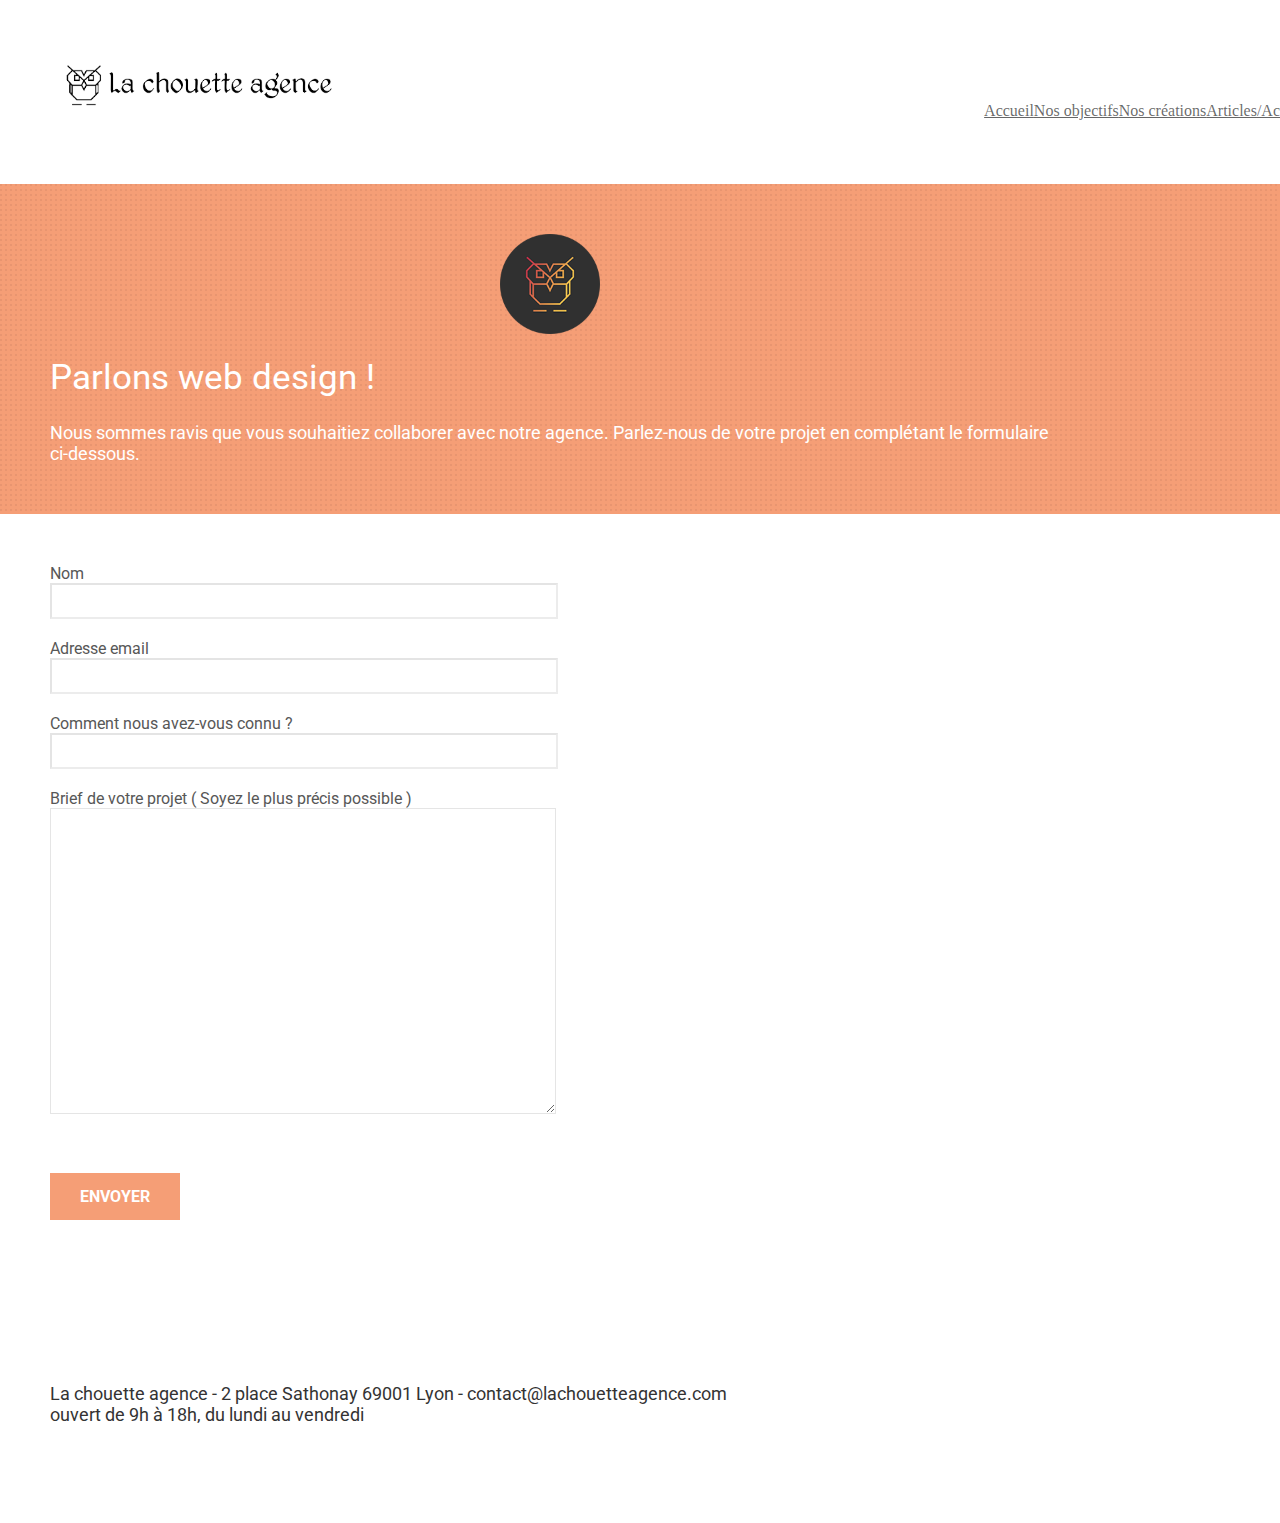
==== contact.html @ 1823d492 "Modifs" ====
<!DOCTYPE html>
<html lang="fr">
  <head>
    <meta charset="utf-8" />

    <meta
      name="description"
      content="Agence de web design située à Lyon, La Chouette agence aide les entreprises à être plus visibles sur le net"
    />

    <meta name="robots" content="index, follow" />

    <meta
      name="viewport"
      content="width=device-width, initial-scale=1.0, viewport-fit=cover"
    />

    <link rel="shortcut icon" type="image/png" href="favicon.jpg" />

    <link rel="stylesheet" type="text/css" href="./css/bootstrap.min.css" />
    <link rel="stylesheet" type="text/css" href="style.css" />
    <link rel="stylesheet" type="text/css" href="./css/font-awesome.min.css" />
    <link rel="stylesheet" type="text/css" href="./css/et-line.min.css" />

    <script src="./js/jquery-2.1.0.min.js"></script>
    <script src="./js/bootstrap.min.js"></script>
    <script src="./js/blocs.min.js"></script>
    <script src="./js/jqBootstrapValidation.js"></script>
    <script src="./js/formHandler.js"></script>
    <title>La chouette agence formulaire de contact</title>

    <title>La Chouette agence, expert du web design à Lyon</title>

    <!-- Analytics -->

    <!--  code tracking -->

    <!-- Analytics END -->

  </head>

  <body>
    <header>
        <div class="bloc bgc-white l-bloc" id="bloc-0">
          <div class="container bloc-sm">
            <nav class="navbar row">
              <div class="navbar-header">
         
                <!--   logo  -->

                <a class="navbar-brand" href="index.html"
                  ><img
                    src="img/la-chouette-agence.png"
                    alt="Logo de La chouette agence, entreprise expert du web design"
                    height="50"
                /></a>

                
               <!--
                <button
                  id="nav-toggle"
                  type="button"
                  class="ui-navbar-toggle navbar-toggle"
                  data-toggle="collapse"
                  data-target=".navbar-1"
                >
                  <span class="sr-only">Toggle navigation</span
                  ><span class="icon-bar"></span><span class="icon-bar"></span
                  ><span class="icon-bar"></span>
                </button>
              </div>
              
            -->
              <!--      barre de navigation    -->

              <div
                class="collapse navbar-collapse navbar-1 special-dropdown-nav"
              >
                <ul class="site-navigation nav navbar-nav">
                  <li>
                    <a
                      href="index.html" title="Accueil" 
                      
                      class="hover-nav"
                      >Accueil</a
                    >
                  </li>
                  <li>
                    <a href="#bloc-2-services" title="Nos objectifs" class="hover-nav"
                      >Nos objectifs</a
                    >
                  </li>
                  <li>
                    <a href="#bloc-4-portfolio" title="Nos créations" class="hover-nav"
                      >Nos créations</a
                    >
                  </li>
                  <li>
                    <a href="#articles" title="Nos articles" class="hover-nav"
                      >Articles/Actualités</a
                    >
                  </li>
                  <li>
                    <a
                      href="contact.html" title="Formulaire de contact"
                     
                      class="hover-nav"
                      >Contact</a
                    >
                  </li>
                </ul>
              </div>
            </nav>
          </div>
        </div>
      </header>
    
    

<main>

      <!-- bloc-6 -->
      <div
        class="bloc bg-dots-bg bg-repeat bgc-atomic-tangerine d-bloc bloc-bg-texture texture-paper"
        id="bloc-6"
      >
        <div class="container bloc-lg">
          <div class="row">
            <div class="col-sm-12">
              <img src="img/logo.png" class="center-block image-resize-mode"
                width="100" alt="Logo de La Chouette Agence, expert du webdesign à Lyon">
              <h1 class="text-center hero-bloc-text tc-white">               
              Parlons web design !</h1>
              <p class="text-center mg-lg tc-white tight-width-whitespace">
                Nous sommes ravis que vous souhaitiez collaborer avec notre
                agence. Parlez-nous de votre projet en complétant le formulaire
                ci-dessous.
              </p>
            </div>
          </div>
        </div>
      </div>
      <!-- bloc-6 END -->

      <!-- bloc-7 -->
      <div class="bloc bgc-white l-bloc" id="bloc-7">
        <div class="container bloc-lg">
          <div class="row">
            <div class="col-sm-6">
              <form
                id="form_1"
                novalidate
                success-msg="Your message has been sent."
                fail-msg="Sorry it seems that our mail server is not responding, Sorry for the inconvenience!"
              >
                <div class="form-group">
                  <label> Nom </label></br>
                  <input id="name" class="form-control" required />
                </div>
                <div class="form-group">
                  <label> Adresse email </label></br>
                  <input
                    id="email"
                    class="form-control"
                    type="email"
                    required
                  />
                </div>
                <div class="form-group">
                  <label> Comment nous avez-vous connu ? </label></br>
                  <input
                    class="form-control"
                    type="email"
                    required
                    id="input_504"
                  />
                </div>
                <div class="form-group">
                  <label>
                    Brief de votre projet ( Soyez le plus précis possible )<br /> </label
                  ><textarea
                    id="message"
                    class="form-control"
                    rows="4"
                    cols="50"
                    required
                  ></textarea>
                </div>
                <button
                  class="bloc-button btn btn-lg btn-block cta-hero btn-atomic-tangerine"
                  type="submit"
                >
                  Envoyer
                </button>
              </form>
            </div>

           
          </div>
        </div>
      </div>
      </main>

      <footer>
        <div class="bloc bgc-atomic-tangerine d-bloc" id="bloc-8">
          <div class="container bloc-sm">
            <div class="row">
              <div class="col-sm-12">
                <p class="text-center white">
                  La chouette agence - 2 place Sathonay 69001 Lyon  - contact@lachouetteagence.com
                 <br />ouvert de 9h à 18h, du lundi au vendredi
                </p>
                <div class="row row-no-gutters social">
                  <div class="col-sm-3">
                    <div class="text-center">
                      <a class="social" href="index.html"
                        ><span class="fa fa-twitter icon-md"></span>
                      </a>
                    </div>
                  </div>
                  <div class="col-sm-3">
                    <div class="text-center">
                      <a class="social" href="index.html"
                        ><span class="fa fa-facebook icon-md">
                      </a></span>
                    </div>
                  </div>
                  <div class="col-sm-3">
                    <div class="text-center">
                      <a class="social" href="index.html"
                        ><span class="fa fa-dribbble icon-md"></span
                      ></a>
                    </div>
                  </div>
                  <div class="col-sm-3">
                    <div class="text-center">
                      <a class="social" href="index.html"
                        ><span class="fa fa-instagram icon-md"></span
                      ></a>
                    </div>
                  </div>
                  
                </div>
                
              </div>
            </div>
          </div>
        </div>
      </footer>
     <!-- bloc-7 END -->

      <!-- ScrollToTop Button -->
      <a class="bloc-button btn btn-d scrollToTop" onclick="scrollToTarget('1')"
        ><span class="fa fa-chevron-up"></span
      ></a>
      <!-- ScrollToTop Button END-->
  </body>
</html>
---- style.css ----
/* police personnalisée */
@import url("https://fonts.googleapis.com/css2?family=Roboto:ital,wght@1,100&family=Shrikhand&display=swap");
@import url("https://fonts.googleapis.com/css2?family=Roboto:ital,wght@0,400;1,100;1,400&family=Shrikhand&display=swap");

body {
  margin: 0;
  padding: 0;
  background: white;
  overflow-x: hidden;
  -webkit-font-smoothing: antialiased;
  -moz-osx-font-smoothing: grayscale;
}

#bloc-4-portfolio img {
  width: 300px;
  height: 250px;
  margin: auto;
}

article {
  padding: 50px 350px;
}

article h2 {
  text-align: center;
  padding-bottom: 40px;
}

article a {
  font-size: 20px;
  color: #575757;
}

article a:hover {
  text-decoration: none;
  color: rgb(245, 158, 118);
}

article h3 {
  text-align: center;
  font-size: 18px;
}
@media only screen and (min-width: 768px) and (max-width: 992px) {
  article {
    padding-left: 50px;
    padding-right: 50px;
  }
}

@media screen and (max-width: 768px) {
  article {
    padding-left: 10px;
    padding-right: 10px;
  }
}

#actualites {
  padding-bottom: 100px;
  font-size: 20px;
  text-align: center;
}
#actualites h2 {
  padding-bottom: 20px;
}
#actualites a {
  color: #575757;
  font-size: 18px;
}

#actualites a:hover {
  text-decoration: none;
  color: rgb(245, 158, 118);
}

.image-resize-mode {
  display: block;
  margin-left: auto;
  margin-right: auto;
}

a,
button {
  transition: all 0.3s ease-in-out;
  outline: none !important;
  transform: scale(1);
}

a:hover {
  cursor: pointer;
  transform: scale(1.15);
}

#page-loading-blocs-notifaction {
  position: fixed;
  top: 0;
  bottom: 0;
  width: 100%;
  z-index: 100000;
  background: #ffffff url("img/pageload-spinner.gif") no-repeat center center;
}

.bloc {
  width: 100%;
  clear: both;
  background: 50% 50% no-repeat;
  padding: 0px 50px;
  -webkit-background-size: cover;
  -moz-background-size: cover;
  -o-background-size: cover;
  background-size: cover;
  position: relative;
}

.bloc .container {
  padding-left: 0;
  padding-right: 0;
}

.bloc-lg {
  padding: 50px 50px;
}

.bloc-md {
  padding: 50px;
}

.bloc-sm {
  padding: 60px 50px;
}

.bg-center,
.bg-l-edge,
.bg-r-edge,
.bg-t-edge,
.bg-b-edge,
.bg-tl-edge,
.bg-bl-edge,
.bg-tr-edge,
.bg-br-edge,
.bg-repeat {
  -webkit-background-size: auto !important;
  -moz-background-size: auto !important;
  -o-background-size: auto !important;
  background-size: auto !important;
}

.bg-repeat {
  background: repeat;
}

.bg-t-edge {
  background: top no-repeat;
}

.bloc-bg-texture::before {
  content: "";
  background-size: 2px 2px;

  top: 0;
  bottom: 0;
  left: 0;
  right: 0;
}

.texture-paper::before {
  background: url("img/texture-paper.png");
  background-size: 280px 280px;
}

.b-parallax {
  background-attachment: fixed;
}

.d-bloc {
  background-color: rgb(245, 158, 118);
}

.d-bloc button:hover {
  color: rgba(255, 255, 255, 0.9);
}

.d-bloc .icon-round,
.d-bloc .icon-square,
.d-bloc .icon-rounded,
.d-bloc .icon-semi-rounded-a,
.d-bloc .icon-semi-rounded-b {
  border-color: rgba(255, 255, 255, 0.9);
}

.d-bloc .divider-h span {
  border-color: #333333;
}

.d-bloc .a-btn,
.d-bloc .navbar a,
.d-bloc .navbar-brand,
.d-bloc a .icon-sm,
.d-bloc a .icon-md,
.d-bloc a .icon-lg,
.d-bloc a .icon-xl,
.d-bloc h1 a,
.d-bloc h2 a,
.d-bloc h3 a,
.d-bloc h4 a,
.d-bloc h5 a,
.d-bloc h6 a,
.d-bloc p a {
  color: #575757;
}

.d-bloc .a-btn:hover,
.d-bloc .navbar a:hover,
.d-bloc .navbar-brand:hover,
.d-bloc a:hover .icon-sm,
.d-bloc a:hover .icon-md,
.d-bloc a:hover .icon-lg,
.d-bloc a:hover .icon-xl,
.d-bloc h1 a:hover,
.d-bloc h2 a:hover,
.d-bloc h3 a:hover,
.d-bloc h4 a:hover,
.d-bloc h5 a:hover,
.d-bloc h6 a:hover,
.d-bloc p a:hover {
  color: rgb(245, 158, 118);
}

.d-bloc .navbar-toggle .icon-bar {
  background: rgba(255, 255, 255, 1);
}

.d-bloc .btn-wire,
.d-bloc .btn-wire:hover {
  color: rgba(255, 255, 255, 1);
  border-color: rgba(255, 255, 255, 1);
}

.d-bloc .panel {
  color: rgba(0, 0, 0, 0.5);
}

.d-bloc .panel button:hover {
  color: rgba(0, 0, 0, 0.7);
}

.d-bloc .panel icon {
  border-color: rgba(0, 0, 0, 0.7);
}

.d-bloc .panel .divider-h span {
  border-color: rgba(0, 0, 0, 0.1);
}

.d-bloc .panel .a-btn {
  color: rgba(0, 0, 0, 0.6);
}

.d-bloc .panel .a-btn:hover {
  color: rgba(0, 0, 0, 1);
}

.d-bloc .panel .btn-wire,
.d-bloc .panel .btn-wire:hover {
  color: rgba(0, 0, 0, 0.7);
  border-color: rgba(0, 0, 0, 0.3);
}

.d-bloc .panel,
.l-bloc {
  color: rgba(0, 0, 0, 0);
}

.col-sm-6 p {
  text-align: center;
  padding-top: 10px;
}

#form_1 {
  padding-bottom: 30px;
}

.form-group {
  padding-bottom: 20px;
}

.form-control {
  width: 500px;
  height: 30px;
}

.d-bloc .panel button:hover,
.l-bloc button:hover {
  color: rgba(0, 0, 0, 0.7);
  cursor: pointer;
}

#message {
  width: 500px;
  height: 300px;
}

.l-bloc .icon-round,
.l-bloc .icon-square,
.l-bloc .icon-rounded,
.l-bloc .icon-semi-rounded-a,
.l-bloc .icon-semi-rounded-b {
  border-color: rgba(0, 0, 0, 0.7);
}

.d-bloc .panel .divider-h span,
.l-bloc .divider-h span {
  border-color: rgba(0, 0, 0, 0.1);
}

.d-bloc .panel .a-btn,
.l-bloc .a-btn,
.l-bloc .navbar a,
.l-bloc .navbar-brand,
.l-bloc a .icon-sm,
.l-bloc a .icon-md,
.l-bloc a .icon-lg,
.l-bloc a .icon-xl,
.l-bloc h1 a,
.l-bloc h2 a,
.l-bloc h3 a,
.l-bloc h4 a,
.l-bloc h5 a,
.l-bloc h6 a,
.l-bloc p a {
  color: rgba(0, 0, 0, 0.6);
}

.d-bloc .panel .a-btn:hover,
.l-bloc .a-btn:hover,
.l-bloc .navbar a:hover,
.l-bloc .navbar-brand:hover,
.l-bloc a:hover .icon-sm,
.l-bloc a:hover .icon-md,
.l-bloc a:hover .icon-lg,
.l-bloc a:hover .icon-xl,
.l-bloc h1 a:hover,
.l-bloc h2 a:hover,
.l-bloc h3 a:hover,
.l-bloc h4 a:hover,
.l-bloc h5 a:hover,
.l-bloc h6 a:hover,
.l-bloc p a:hover {
  color: rgb(245, 158, 118);
}

.l-bloc .navbar-toggle .icon-bar {
  color: rgba(0, 0, 0, 0.6);
}

.d-bloc .panel .btn-wire,
.d-bloc .panel .btn-wire:hover,
.l-bloc .btn-wire,
.l-bloc .btn-wire:hover {
  color: rgba(0, 0, 0, 0.7);
  border-color: rgba(0, 0, 0, 0.3);
}

.voffset {
  margin-top: 30px;
}

.voffset-lg {
  margin-top: 80px;
}

.row-no-gutters {
  margin-right: 0;
  margin-left: 0;
}

.row.row-no-gutters > [class^="col-"],
.row.row-no-gutters > [class*=" col-"] {
  padding-right: 0;
  padding-left: 0;
}

#bloc-1-hero h1 {
  font-size: 32px;
}

.navbar {
  margin-bottom: 0;
  z-index: 1;
}

.navbar-brand {
  height: auto;
  padding: 3px 15px;
  font-size: 25px;
  font-weight: normal;
  font-weight: 600;
  line-height: 44px;
}

.navbar-brand img {
  max-height: 200px;
  margin: 0 5px 0 0;
  display: inline;
}

.navbar-brand img[src$="svg"] {
  min-width: 100px;
}

.nav-center .navbar-brand img {
  margin: 0;
}

.navbar .nav {
  padding-top: 2px;
  margin-right: -16px;
  float: right;
  z-index: 1;
}

.nav > li {
  float: left;
  margin-top: 4px;
  font-size: 16px;
}

.navbar-nav .open .dropdown-menu > li > a {
  text-align: inherit;
}

.nav > li a:hover,
.nav > li a:focus {
  background: transparent;
  text-decoration: none;
}

.navbar-toggle {
  margin: 10px 10px 0 0;
  border: 0px;
}

.navbar-toggle:hover {
  background: transparent !important;
}

.navbar-toggle .icon-bar {
  background-color: rgba(0, 0, 0, 0.5);
  width: 26px;
}

.nav-invert .navbar .nav {
  float: left;
}

.nav-invert .navbar-header,
.nav-invert .navbar-brand {
  float: right;
  position: relative;
  z-index: 2;
}

@media (min-width: 768px) {
  .site-navigation {
    position: absolute;
    top: 50%;
    right: 20px;
    transform: translate(0, -50%);
    -webkit-transform: translateY(-50%);
  }
  .nav > li .dropdown-menu a,
  .nav > li .dropdown-menu a:hover,
  .nav-invert .site-navigation {
    left: 0;
    right: 0;
  }
  .nav-center {
    text-align: center;
  }
  .nav-center .navbar-header {
    width: 100%;
  }
  .nav-center .navbar-header,
  .nav-center .navbar-brand,
  .nav-center .nav > li {
    float: none;
    display: inline-block;
  }
  .nav-center .site-navigation {
    position: relative;
    width: 100%;
    right: 0;
    margin-right: 0px;
    margin-top: 20px;
  }
  .nav-center.mini-nav .navbar-toggle {
    float: none;
    margin: 10px auto 0;
  }
}

.nav > li > .dropdown a {
  background: none !important;
  display: block;
  padding: 14px 15px;
}

nav .caret {
  margin: 0 5px;
}

.dropdown-menu .dropdown-menu {
  top: -8px;
  left: 100%;
}

.dropdown-menu .dropmenu-flow-right {
  top: 100%;
  left: 0;
  margin-left: -1px;
  border-top-left-radius: 0;
  border-top-right-radius: 0;
}

.dropdown-menu .dropdown span {
  border: 4px solid black;
  border-top-color: transparent;
  border-right-color: transparent;
  border-bottom-color: transparent;
  margin: 6px -5px 0 0 !important;
  float: right;
}

.mg-md {
  margin-top: 10px;
  margin-bottom: 20px;
}

.mg-lg {
  margin-top: 10px;
  margin-bottom: 40px;
}

.btn {
  margin: 0 5px 5px 0;
}

.btn.pull-right {
  margin: 0 0 5px 5px;
}

.btn-d,
.btn-d:hover,
.btn-d:focus {
  color: white;
  background: rgba(0, 0, 0, 0.3);
}

button {
  outline: none !important;
}

.btn-rd {
  border-radius: 40px;
}

.btn-clean {
  border: 1px solid rgba(0, 0, 0, 0.08);
  border-bottom-color: rgba(0, 0, 0, 0.1);
  text-shadow: 0 1px 0 rgba(0, 0, 1, 0.1);
  box-shadow: 0 1px 3px rgba(0, 0, 1, 0.25),
    inset 0 1px 0 0 rgba(255, 255, 255, 0.15);
}

.icon-md {
  font-size: 30px !important;
}

.icon-lg {
  font-size: 60px !important;
}

.sm-shadow {
  text-shadow: 0 1px 2px rgba(0, 0, 0, 0.3);
}

.panel-sq,
.panel-sq .panel-heading,
.panel-sq .panel-footer {
  border-radius: 0;
}

.panel-rd {
  border-radius: 30px;
}

.panel-rd .panel-heading {
  border-radius: 29px 29px 0 0;
}

.panel-rd .panel-footer {
  border-radius: 0 0 29px 29px;
}

.form-control {
  border-color: rgba(0, 0, 0, 0.1);
  box-shadow: none;
}

.scrollToTop {
  width: 40px;
  height: 40px;
  position: fixed;
  bottom: 20px;
  right: 20px;
  opacity: 0;
  z-index: 500;
  transition: all 0.3s ease-in-out;
}

.scrollToTop span {
  margin-top: 6px;
}

.showScrollTop {
  font-size: 14px;
  opacity: 1;
}

a[data-lightbox] {
  position: relative;
  display: block;
  text-align: center;
}

a[data-lightbox]:hover::before {
  content: "+";
  font-family: "HelveticaNeue-Light", "Helvetica Neue Light", "Helvetica Neue",
    Helvetica, Arial;
  font-size: 32px;
  width: 50px;
  height: 50px;
  margin-left: -25px;
  border-radius: 50%;
  background: rgba(0, 0, 0, 0.6);
  color: white;
  font-weight: 100;
  z-index: 1;
  position: absolute;
  top: 50%;
  transform: translateY(-50%);
  -webkit-transform: translateY(-50%);
}

a[data-lightbox]:hover img {
  opacity: 0.6;
  -webkit-animation-fill-mode: none;
  animation-fill-mode: none;
}

#lightbox-modal {
  display: flex;
  align-items: center;
}

#lightbox-modal .modal-dialog {
  width: 90%;
  max-width: 900px;
  margin: 0 auto 0;
}

#lightbox-modal .modal-dialog img {
  max-height: 90vh;
  margin: 0 auto;
}

.lightbox-caption {
  padding: 20px;
  color: white;
  background: rgba(0, 0, 0, 0.5);
  position: absolute;
  left: 15px;
  right: 15px;
  bottom: 5px;
}

.close-lightbox {
  color: white;
  font-size: 30px;
  position: absolute;
  top: 20px;
  right: 20px;
  z-index: 20;
  background: rgba(0, 0, 0, 0.5);
  border: none;
  line-height: 30px;
  padding: 0 9px 5px;
  opacity: 0.3;
}

.close-lightbox:hover,
.next-lightbox:hover,
.prev-lightbox:hover {
  opacity: 1;
  color: white;
}

.next-lightbox,
.prev-lightbox {
  font-size: 20px;
  color: rgba(255, 255, 255, 0.9);
  background: rgba(0, 0, 0, 0.5);
  transition: all 0.2s ease-in-out;
  position: absolute;
  top: 45%;
  z-index: 1;
  opacity: 0.4;
}

.next-lightbox {
  padding: 6px 8px 1px 13px;
  right: 25px;
}

.prev-lightbox {
  padding: 6px 13px 1px 10px;
  left: 25px;
}

.snapshot-lb .modal-body {
  padding-bottom: 45px;
}

.snapshot-lb .lightbox-caption {
  padding: 0;
  color: rgba(0, 0, 0, 0.5);
  background: none;
}

h1,
h2,
h3,
h4,
h5,
h6,
p,
label,
.btn {
  font-family: "roboto";
  font-weight: 400;
  color: #575757 !important;
}
#animation {
  animation: 2s slide forwards;
  animation-delay: 1s;
  opacity: 0;
  transform: scale(1);
}

@keyframes slide {
  0% {
    -webkit-transform: translateY(20%);
    transform: translateY(20%);
    opacity: 0;
  }
  100% {
    -webkit-transform: translateY(0);
    transform: translateY(0);
    transform: scale(1.15);
    opacity: 1;
  }
}

h2 {
  font-size: 25px;
}
h2 span {
  padding-bottom: 5px;
  border-bottom: 5px solid rgb(245, 158, 118);
}

.container {
  max-width: 1000px;
}

.hero-bloc-text {
  font-size: 38px;
}

.hero-bloc-text-sub {
  font-size: 36px;
}

.statement-bloc-text {
  line-height: 26px;
  font-style: italic;
  font-size: 20px;
  text-align: center;
  font-weight: lighter;
  max-width: 520px;
  margin: auto auto auto auto;
}
.col-sm-12 p {
  font-size: 18px;
}

.tight-width-whitespace {
  margin: auto auto;
}

.cta-hero {
  margin-top: 35px;
  color: #ffffff !important;
  text-transform: uppercase;
  padding: 12px 28px 12px 28px;
  font-size: 16px;
  font-weight: 700;
}

.social {
  max-width: 400px;
  margin: auto auto;
}

h2 {
  font-size: 22px;
  line-height: 1.4em;
  font-weight: bold;
}

h3 {
  font-size: 20px;
  text-transform: uppercase;
  font-weight: bold;
  color: #333333 !important;
}

.med-width-whitespace {
  max-width: 800px;
  margin: auto auto;
  box-shadow: 0px 0px 0px #000000;
}

h1,
h4 {
  color: #333333 !important;
}

.icons {
  margin-bottom: 14px;
  margin-top: 24px;
}

.white {
  color: #333333 !important;
  padding-bottom: 20px;
}

.portfolio-thumb {
  margin-bottom: 24px;
}

.portfolio-row {
  margin-bottom: 44px;
  margin-top: 50px;
}

.avatar {
  box-shadow: 0px 4px 9px rgba(0, 0, 0, 0.3);
}

.black-background {
  background-color: #c2b9b9;
  opacity: 0.8;
  padding: 40px 40px;
  width: 600px;
}

.bold-link {
  font-weight: 900;
  text-decoration: underline !important;
}

.bgc-white {
  background-color: #ffffff;
}

.bgc-dark-slate-blue {
  background-color: #364577;
}

.bgc-atomic-tangerine {
  background-color: #ffffff;
}

.tc-white {
  color: white !important;
  font-size: 35px;
}

.btn-atomic-tangerine {
  background: rgb(245, 158, 118);
  color: #ffffff !important;
  border: 2px solid rgb(245, 158, 118);
}

.btn-atomic-tangerine:hover {
  background: rgb(245, 158, 118) !important;
  color: white !important;
}

.ltc-white {
  color: white !important;
  font-size: 20px;
}

.ltc-white:hover {
  color: rgb(245, 158, 118) !important;
}

.ltc-atomic-tangerine {
  color: rgb(245, 158, 118) !important;
}

.ltc-atomic-tangerine:hover {
  color: rgb(245, 158, 118) !important;
}

.icon-dark-slate-blue {
  color: #364577 !important;
  border-color: #364577 !important;
}

.bg-dots-bg {
  background-image: url("img/dots-bg.png");
  background-color: rgb(245, 158, 118);
}

.bg-lines-h2-bg {
  background-image: url("img/lines-h2-bg.png");
}

.bg-banniere {
  background-image: url("img/la-chouette-agence-banniere.jpg");
}

.bg-presentation {
  background-image: url("img/image-de-presentation.bmp");
}

@media (max-width: 1024px) {
  .bloc {
    padding-left: 20px;
    padding-right: 20px;
  }
  .bloc.full-width-bloc,
  .bloc-tile-2.full-width-bloc .container,
  .bloc-tile-3.full-width-bloc .container,
  .bloc-tile-4.full-width-bloc .container {
    padding-left: 0;
    padding-right: 0;
  }
}

@media (max-width: 992px) and (min-width: 768px) {
  .navbar .nav {
    max-width: 80%;
  }
  .nav-center.navbar .nav {
    max-width: 100%;
  }
}

@media only screen and (min-device-width: 768px) and (max-device-width: 1024px) and (orientation: landscape) {
  .b-parallax {
    background-attachment: scroll;
  }
}

@media only screen and (min-device-width: 1024px) and (max-device-width: 1366px) and (-webkit-min-device-pixel-ratio: 1.5) {
  .b-parallax {
    background-attachment: scroll;
  }
}

@media (max-width: 991px) {
  .container {
    width: 100%;
  }
  .b-parallax {
    background-attachment: scroll;
  }
  .page-container,
  #hero-bloc {
    overflow-x: hidden;
    position: relative;
  }
  .bloc {
    padding-left: constant(safe-area-inset-left);
    padding-right: constant(safe-area-inset-right);
  }
  .bloc-group,
  .bloc-group .bloc {
    display: block;
    width: 100%;
  }
  .bloc-fill-screen .fill-bloc-top-edge,
  .bloc-fill-screen .fill-bloc-bottom-edge {
    padding: 0 20px;
    padding-left: constant(safe-area-inset-left);
    padding-right: constant(safe-area-inset-right);
  }
}

@media (max-width: 767px) {
  .page-container {
    overflow-x: hidden;
    position: relative;
  }
  h1,
  h2,
  h3,
  h4,
  h5,
  h6,
  p,
  #disqus_thread {
    padding-left: 10px !important;
    padding-right: 10px !important;
  }
  .b-parallax {
    background-attachment: scroll;
  }
  .navbar .nav {
    padding-top: 0;
    border-top: 1px solid rgba(0, 0, 0, 0.2);
    float: none !important;
  }
  .navbar.row {
    margin-left: 0;
    margin-right: 0;
  }
  .site-navigation {
    position: inherit;
    transform: none;
    -webkit-transform: none;
    -ms-transform: none;
  }
  .nav > li {
    margin-top: 0;
    border-bottom: 1px solid rgba(0, 0, 0, 0.1);
    background: rgba(0, 0, 0, 0.05);
    text-align: left;
    padding-left: 15px;
    width: 100%;
  }
  .nav > li:hover {
    background: rgba(0, 0, 0, 0.08);
  }
  .dropdown .dropdown a .caret {
    float: none;
    margin: 5px 0 0 10px !important;
    border: 4px solid black;
    border-bottom-color: transparent;
    border-right-color: transparent;
    border-left-color: transparent;
  }
  #hero-bloc .navbar .nav {
    background: rgba(0, 0, 0, 0.8);
  }
  #hero-bloc .navbar .nav a {
    color: rgba(255, 255, 255, 0.6);
  }
  .hero {
    padding: 50px 0;
  }
  .hero-nav {
    left: -1px;
    right: -1px;
  }
  .navbar-collapse {
    padding: 0;
    overflow-x: hidden;
    -webkit-box-shadow: none;
    box-shadow: none;
  }
  .navbar-brand img {
    max-height: 40px;
    width: auto;
  }
  .nav-invert .navbar-header {
    float: none;
    width: 100%;
  }
  .nav-invert .navbar-toggle {
    float: left;
    margin-left: 10px;
  }
  .bloc {
    padding-left: 0;
    padding-right: 0;
  }
  .bloc-xxl,
  .bloc-xl,
  .bloc-lg {
    padding: 40px 0;
  }
  .bloc-sm,
  .bloc-md {
    padding-left: 0;
    padding-right: 0;
  }
  .bloc-tile-2 .container,
  .bloc-tile-3 .container,
  .bloc-tile-4 .container,
  .bloc-fill-screen .fill-bloc-top-edge,
  .bloc-fill-screen .fill-bloc-bottom-edge {
    padding-left: 0;
    padding-right: 0;
  }
  .a-block {
    padding: 0 10px;
  }
  .btn-dwn {
    display: none;
  }
  .voffset {
    margin-top: 5px;
  }
  .voffset-md {
    margin-top: 20px;
  }
  .voffset-lg {
    margin-top: 30px;
  }
  form {
    padding: 5px;
  }
  .close-lightbox {
    display: inline-block;
  }
  .blocsapp-device-iphone5 {
    background-size: 216px 425px;
    padding-top: 60px;
    width: 216px;
    height: 425px;
  }
  .blocsapp-device-iphone5 img {
    width: 180px;
    height: 320px;
  }
}

@media (max-width: 400px) {
  .bloc {
    padding-left: 0;
    padding-right: 0;
  }
}

@media (max-width: 767px) {
  .bloc-mob-center-text {
    text-align: center;
  }
}
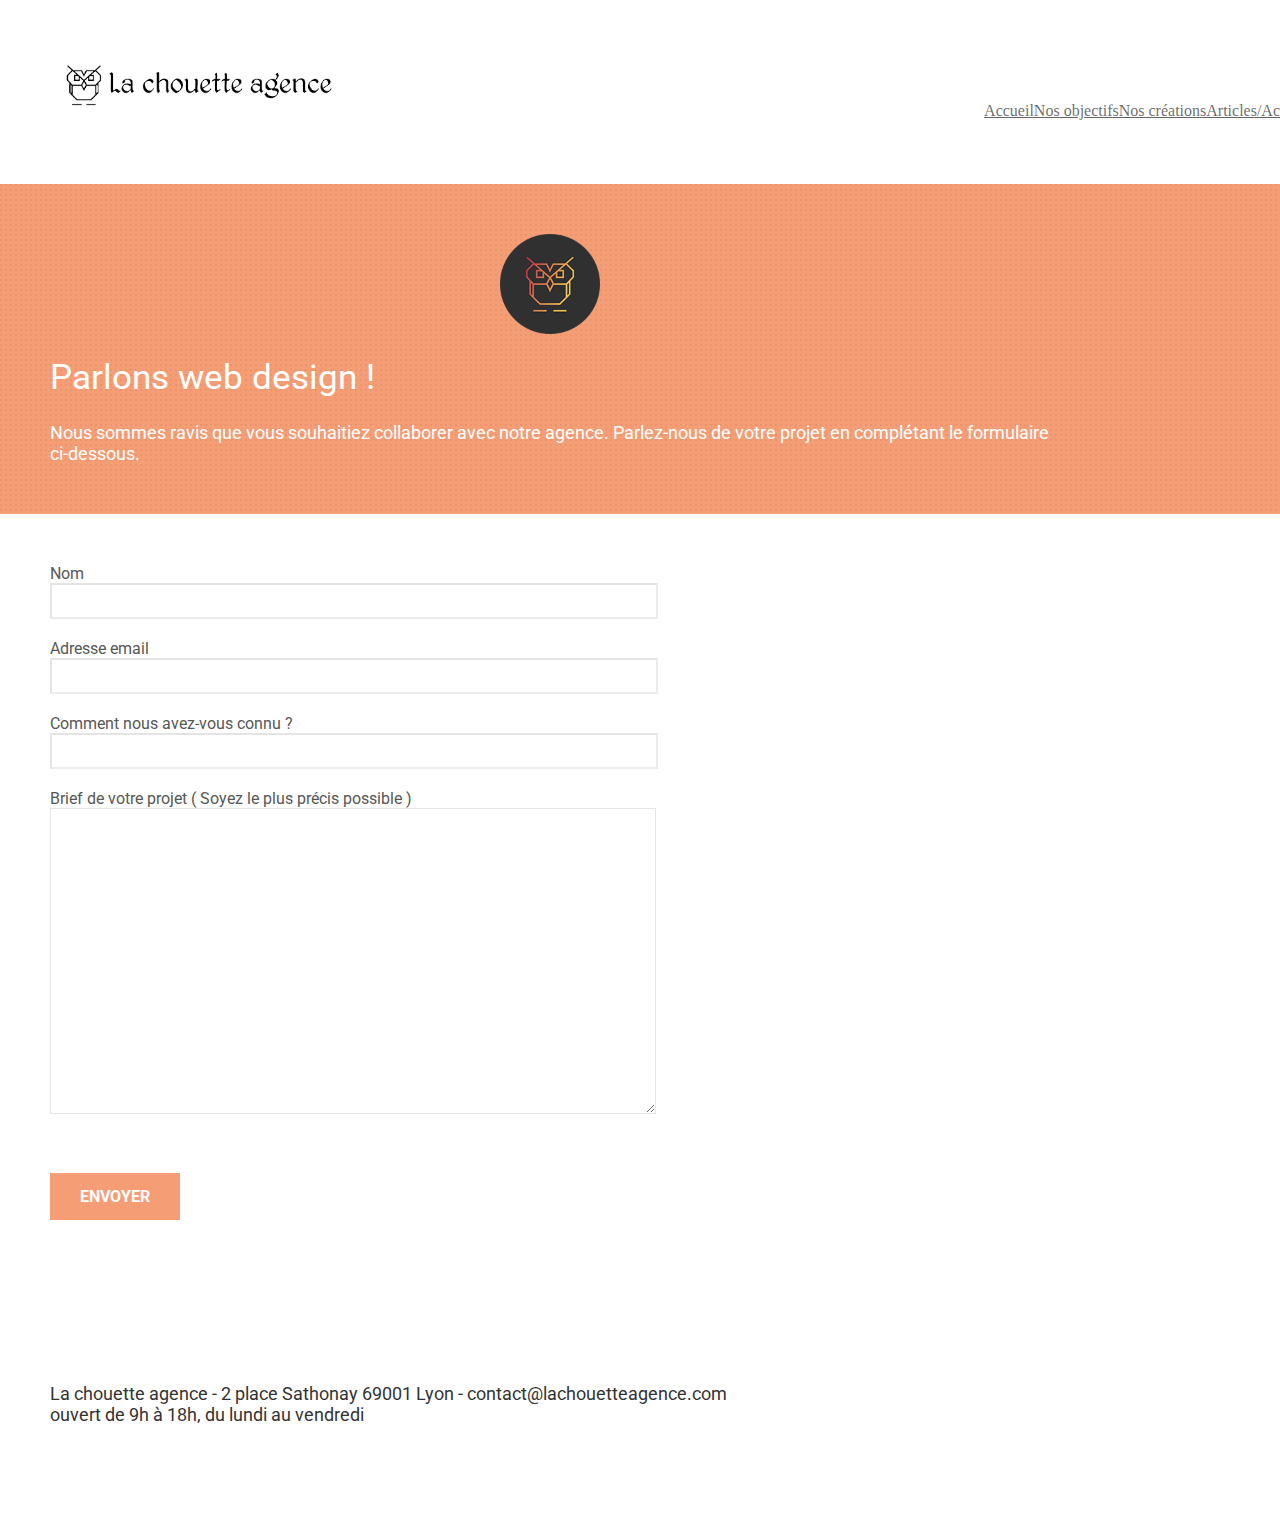
==== commit bad52f74: "formulaire responsive" ====
--- a/contact.html
+++ b/contact.html
@@ -22,14 +22,8 @@
     <link rel="stylesheet" type="text/css" href="./css/font-awesome.min.css" />
     <link rel="stylesheet" type="text/css" href="./css/et-line.min.css" />
 
-    <script src="./js/jquery-2.1.0.min.js"></script>
-    <script src="./js/bootstrap.min.js"></script>
-    <script src="./js/blocs.min.js"></script>
-    <script src="./js/jqBootstrapValidation.js"></script>
-    <script src="./js/formHandler.js"></script>
+    
     <title>La chouette agence formulaire de contact</title>
-
-    <title>La Chouette agence, expert du web design à Lyon</title>
 
     <!-- Analytics -->
 
@@ -254,5 +248,10 @@
         ><span class="fa fa-chevron-up"></span
       ></a>
       <!-- ScrollToTop Button END-->
+      <script src="./js/jquery-2.1.0.min.js"></script>
+    <script src="./js/bootstrap.min.js"></script>
+    <script src="./js/blocs.min.js"></script>
+    <script src="./js/jqBootstrapValidation.js"></script>
+    <script src="./js/formHandler.js"></script>
   </body>
 </html>
--- a/style.css
+++ b/style.css
@@ -284,8 +284,17 @@
 }
 
 .form-control {
-  width: 500px;
+  width: 60%;
   height: 30px;
+}
+
+@media screen and (max-width: 768px) {
+  .form-control {
+    width: 90%;
+  }
+  #message{
+    width: 90%;
+  }
 }
 
 .d-bloc .panel button:hover,
@@ -295,7 +304,7 @@
 }
 
 #message {
-  width: 500px;
+  
   height: 300px;
 }
 
@@ -872,7 +881,7 @@
   background-color: #c2b9b9;
   opacity: 0.8;
   padding: 40px 40px;
-  width: 600px;
+  text-align: justify;
 }
 
 .bold-link {
@@ -1009,6 +1018,18 @@
     padding-left: constant(safe-area-inset-left);
     padding-right: constant(safe-area-inset-right);
   }
+}
+
+@media (max-width: 767px) {
+  
+.tight-width-whitespace{
+margin:0px;
+}
+
+@media (max-width: 767px) {
+.black-background{
+  padding: 0px;
+  
 }
 
 @media (max-width: 767px) {
@@ -1024,8 +1045,8 @@
   h6,
   p,
   #disqus_thread {
-    padding-left: 10px !important;
-    padding-right: 10px !important;
+    padding-left: 30px !important;
+    padding-right: 30px !important;
   }
   .b-parallax {
     background-attachment: scroll;
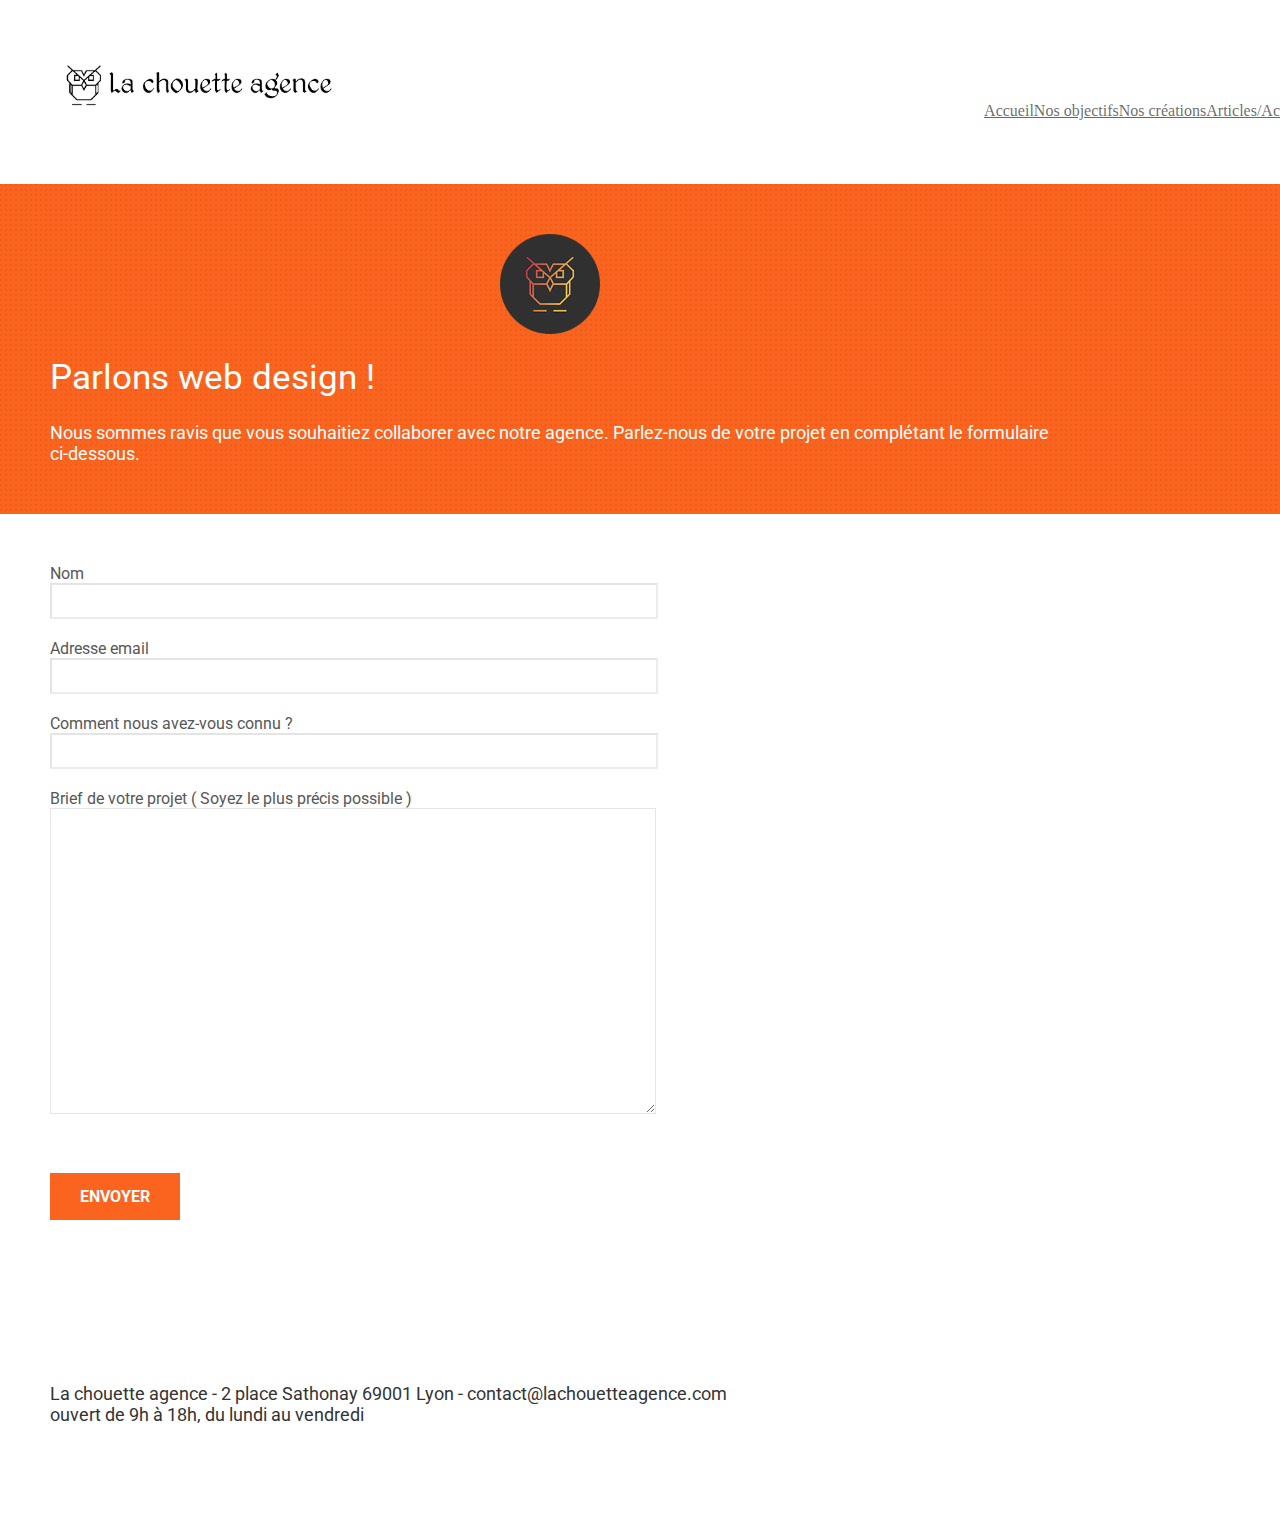
==== commit a7efb27b: "Changements format images" ====
--- a/contact.html
+++ b/contact.html
@@ -121,7 +121,7 @@
         <div class="container bloc-lg">
           <div class="row">
             <div class="col-sm-12">
-              <img src="img/logo.png" class="center-block image-resize-mode"
+              <img src="img/logo.webp" class="center-block image-resize-mode"
                 width="100" alt="Logo de La Chouette Agence, expert du webdesign à Lyon">
               <h1 class="text-center hero-bloc-text tc-white">               
               Parlons web design !</h1>
--- a/style.css
+++ b/style.css
@@ -16,42 +16,19 @@
   height: 250px;
   margin: auto;
 }
-
-article {
+/*
+#actualites {
   padding: 50px 350px;
 }
-
-article h2 {
+*/
+#actualites h2 {
   text-align: center;
   padding-bottom: 40px;
 }
 
-article a {
+#actualites a {
   font-size: 20px;
   color: #575757;
-}
-
-article a:hover {
-  text-decoration: none;
-  color: rgb(245, 158, 118);
-}
-
-article h3 {
-  text-align: center;
-  font-size: 18px;
-}
-@media only screen and (min-width: 768px) and (max-width: 992px) {
-  article {
-    padding-left: 50px;
-    padding-right: 50px;
-  }
-}
-
-@media screen and (max-width: 768px) {
-  article {
-    padding-left: 10px;
-    padding-right: 10px;
-  }
 }
 
 #actualites {
@@ -222,7 +199,7 @@
 .d-bloc h5 a:hover,
 .d-bloc h6 a:hover,
 .d-bloc p a:hover {
-  color: rgb(245, 158, 118);
+  color: rgb(250, 122, 63);
 }
 
 .d-bloc .navbar-toggle .icon-bar {
@@ -860,7 +837,7 @@
 }
 
 .white {
-  color: #333333 !important;
+ color:#333333 !important;
   padding-bottom: 20px;
 }
 
@@ -878,8 +855,8 @@
 }
 
 .black-background {
-  background-color: #c2b9b9;
-  opacity: 0.8;
+  background-color: #858282;
+  
   padding: 40px 40px;
   text-align: justify;
 }
@@ -907,13 +884,13 @@
 }
 
 .btn-atomic-tangerine {
-  background: rgb(245, 158, 118);
+  background: rgb(250, 100, 31) !important;
   color: #ffffff !important;
-  border: 2px solid rgb(245, 158, 118);
+  border: 2px solid rgb(250, 100, 31) !important;
 }
 
 .btn-atomic-tangerine:hover {
-  background: rgb(245, 158, 118) !important;
+  background: rgb(250, 100, 31) !important;
   color: white !important;
 }
 
@@ -923,15 +900,15 @@
 }
 
 .ltc-white:hover {
-  color: rgb(245, 158, 118) !important;
+  color: rgb(250, 100, 31) !important;
 }
 
 .ltc-atomic-tangerine {
-  color: rgb(245, 158, 118) !important;
+  color: rgb(250, 100, 31) !important;
 }
 
 .ltc-atomic-tangerine:hover {
-  color: rgb(245, 158, 118) !important;
+  color: rgb(250, 100, 31) !important;
 }
 
 .icon-dark-slate-blue {
@@ -941,7 +918,7 @@
 
 .bg-dots-bg {
   background-image: url("img/dots-bg.png");
-  background-color: rgb(245, 158, 118);
+  background-color: rgb(250, 100, 31);
 }
 
 .bg-lines-h2-bg {
@@ -949,11 +926,11 @@
 }
 
 .bg-banniere {
-  background-image: url("img/la-chouette-agence-banniere.jpg");
+  background-image: url("img/la-chouette-agence-banniere.webp");
 }
 
 .bg-presentation {
-  background-image: url("img/image-de-presentation.bmp");
+  background-image: url("img/image-de-presentation.webp");
 }
 
 @media (max-width: 1024px) {
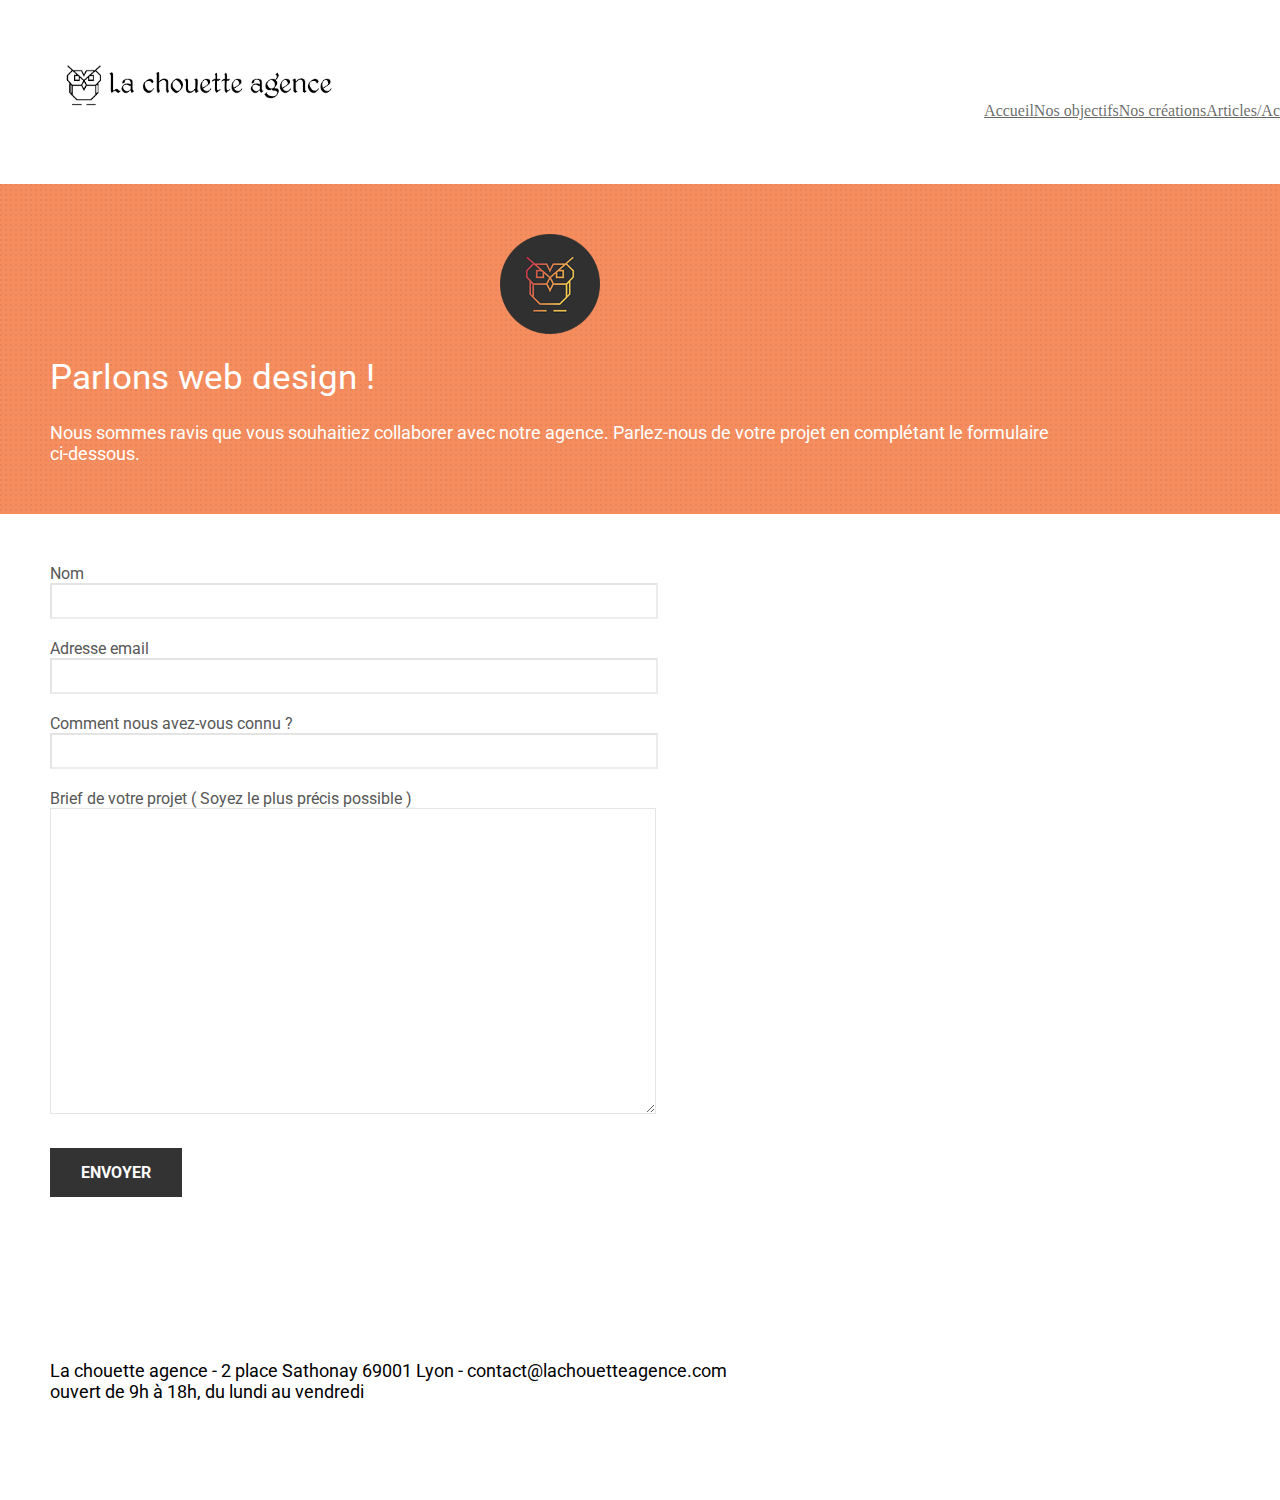
==== commit b88f6810: "Modifs accessibilite" ====
--- a/contact.html
+++ b/contact.html
@@ -5,7 +5,8 @@
 
     <meta
       name="description"
-      content="Agence de web design située à Lyon, La Chouette agence aide les entreprises à être plus visibles sur le net"
+      content="Agence de web design située à Lyon, La Chouette agence aide les entreprises
+       à être plus visibles sur le net"
     />
 
     <meta name="robots" content="index, follow" />
@@ -22,7 +23,6 @@
     <link rel="stylesheet" type="text/css" href="./css/font-awesome.min.css" />
     <link rel="stylesheet" type="text/css" href="./css/et-line.min.css" />
 
-    
     <title>La chouette agence formulaire de contact</title>
 
     <!-- Analytics -->
@@ -30,27 +30,25 @@
     <!--  code tracking -->
 
     <!-- Analytics END -->
-
   </head>
 
   <body>
     <header>
-        <div class="bloc bgc-white l-bloc" id="bloc-0">
-          <div class="container bloc-sm">
-            <nav class="navbar row">
-              <div class="navbar-header">
-         
-                <!--   logo  -->
-
-                <a class="navbar-brand" href="index.html"
-                  ><img
-                    src="img/la-chouette-agence.png"
-                    alt="Logo de La chouette agence, entreprise expert du web design"
-                    height="50"
-                /></a>
-
-                
-               <!--
+      <div class="bloc bgc-white l-bloc" id="bloc-0">
+        <div class="container bloc-sm">
+          <nav class="navbar row">
+            <div class="navbar-header">
+              <!--   logo  -->
+
+              <a class="navbar-brand" href="index.html"
+                ><img
+                  loading="lazy"
+                  src="img/la-chouette-agence.png"
+                  alt="Logo de La chouette agence, entreprise expert du web design"
+                  height="50"
+              /></a>
+
+              <!--
                 <button
                   id="nav-toggle"
                   type="button"
@@ -62,57 +60,55 @@
                   ><span class="icon-bar"></span><span class="icon-bar"></span
                   ><span class="icon-bar"></span>
                 </button>
-              </div>
-              
-            -->
-              <!--      barre de navigation    -->
-
-              <div
-                class="collapse navbar-collapse navbar-1 special-dropdown-nav"
-              >
-                <ul class="site-navigation nav navbar-nav">
-                  <li>
-                    <a
-                      href="index.html" title="Accueil" 
-                      
-                      class="hover-nav"
-                      >Accueil</a
-                    >
-                  </li>
-                  <li>
-                    <a href="#bloc-2-services" title="Nos objectifs" class="hover-nav"
-                      >Nos objectifs</a
-                    >
-                  </li>
-                  <li>
-                    <a href="#bloc-4-portfolio" title="Nos créations" class="hover-nav"
-                      >Nos créations</a
-                    >
-                  </li>
-                  <li>
-                    <a href="#articles" title="Nos articles" class="hover-nav"
-                      >Articles/Actualités</a
-                    >
-                  </li>
-                  <li>
-                    <a
-                      href="contact.html" title="Formulaire de contact"
-                     
-                      class="hover-nav"
-                      >Contact</a
-                    >
-                  </li>
-                </ul>
-              </div>
-            </nav>
-          </div>
-        </div>
-      </header>
-    
-    
-
-<main>
-
+              -->
+            </div>
+
+            <!--      barre de navigation    -->
+
+            <div class="collapse navbar-collapse navbar-1 special-dropdown-nav">
+              <ul class="site-navigation nav navbar-nav">
+                <li>
+                  <a href="index.html" title="Accueil" class="hover-nav"
+                    >Accueil</a
+                  >
+                </li>
+                <li>
+                  <a
+                    href="#bloc-2-services"
+                    title="Nos objectifs"
+                    class="hover-nav"
+                    >Nos objectifs</a
+                  >
+                </li>
+                <li>
+                  <a
+                    href="#bloc-4-portfolio"
+                    title="Nos créations"
+                    class="hover-nav"
+                    >Nos créations</a
+                  >
+                </li>
+                <li>
+                  <a href="#articles" title="Nos articles" class="hover-nav"
+                    >Articles/Actualités</a
+                  >
+                </li>
+                <li>
+                  <a
+                    href="contact.html"
+                    title="Formulaire de contact"
+                    class="hover-nav"
+                    >Contact</a
+                  >
+                </li>
+              </ul>
+            </div>
+          </nav>
+        </div>
+      </div>
+    </header>
+
+    <main>
       <!-- bloc-6 -->
       <div
         class="bloc bg-dots-bg bg-repeat bgc-atomic-tangerine d-bloc bloc-bg-texture texture-paper"
@@ -121,10 +117,16 @@
         <div class="container bloc-lg">
           <div class="row">
             <div class="col-sm-12">
-              <img src="img/logo.webp" class="center-block image-resize-mode"
-                width="100" alt="Logo de La Chouette Agence, expert du webdesign à Lyon">
-              <h1 class="text-center hero-bloc-text tc-white">               
-              Parlons web design !</h1>
+              <img
+                loading="lazy"
+                src="img/logo.webp"
+                class="center-block image-resize-mode"
+                width="100"
+                alt="Logo de La Chouette Agence, expert du webdesign à Lyon"
+              />
+              <h1 class="text-center hero-bloc-text tc-white">
+                Parlons web design !
+              </h1>
               <p class="text-center mg-lg tc-white tight-width-whitespace">
                 Nous sommes ravis que vous souhaitiez collaborer avec notre
                 agence. Parlez-nous de votre projet en complétant le formulaire
@@ -148,11 +150,11 @@
                 fail-msg="Sorry it seems that our mail server is not responding, Sorry for the inconvenience!"
               >
                 <div class="form-group">
-                  <label> Nom </label></br>
+                  <label> Nom </label><br />
                   <input id="name" class="form-control" required />
                 </div>
                 <div class="form-group">
-                  <label> Adresse email </label></br>
+                  <label> Adresse email </label><br />
                   <input
                     id="email"
                     class="form-control"
@@ -161,7 +163,7 @@
                   />
                 </div>
                 <div class="form-group">
-                  <label> Comment nous avez-vous connu ? </label></br>
+                  <label> Comment nous avez-vous connu ? </label><br />
                   <input
                     class="form-control"
                     type="email"
@@ -188,67 +190,64 @@
                 </button>
               </form>
             </div>
-
-           
           </div>
         </div>
       </div>
-      </main>
-
-      <footer>
-        <div class="bloc bgc-atomic-tangerine d-bloc" id="bloc-8">
-          <div class="container bloc-sm">
-            <div class="row">
-              <div class="col-sm-12">
-                <p class="text-center white">
-                  La chouette agence - 2 place Sathonay 69001 Lyon  - contact@lachouetteagence.com
-                 <br />ouvert de 9h à 18h, du lundi au vendredi
-                </p>
-                <div class="row row-no-gutters social">
-                  <div class="col-sm-3">
-                    <div class="text-center">
-                      <a class="social" href="index.html"
-                        ><span class="fa fa-twitter icon-md"></span>
-                      </a>
-                    </div>
-                  </div>
-                  <div class="col-sm-3">
-                    <div class="text-center">
-                      <a class="social" href="index.html"
-                        ><span class="fa fa-facebook icon-md">
-                      </a></span>
-                    </div>
-                  </div>
-                  <div class="col-sm-3">
-                    <div class="text-center">
-                      <a class="social" href="index.html"
-                        ><span class="fa fa-dribbble icon-md"></span
-                      ></a>
-                    </div>
-                  </div>
-                  <div class="col-sm-3">
-                    <div class="text-center">
-                      <a class="social" href="index.html"
-                        ><span class="fa fa-instagram icon-md"></span
-                      ></a>
-                    </div>
-                  </div>
-                  
-                </div>
-                
+    </main>
+
+    <footer>
+      <div class="bloc bgc-atomic-tangerine d-bloc" id="bloc-8">
+        <div class="container bloc-sm">
+          <div class="row">
+            <div class="col-sm-12">
+              <p class="text-center white">
+                La chouette agence - 2 place Sathonay 69001 Lyon -
+                contact@lachouetteagence.com
+                <br />ouvert de 9h à 18h, du lundi au vendredi
+              </p>
+              <div class="row row-no-gutters social">
+                <div class="col-sm-3">
+                  <div class="text-center">
+                    <a class="social" href="index.html"
+                      ><span class="fa fa-twitter icon-md"></span>
+                    </a>
+                  </div>
+                </div>
+                <div class="col-sm-3">
+                  <div class="text-center">
+                    <a class="social" href="index.html"
+                      ><span class="fa fa-facebook icon-md"></span>
+                    </a>
+                  </div>
+                </div>
+                <div class="col-sm-3">
+                  <div class="text-center">
+                    <a class="social" href="index.html"
+                      ><span class="fa fa-dribbble icon-md"></span
+                    ></a>
+                  </div>
+                </div>
+                <div class="col-sm-3">
+                  <div class="text-center">
+                    <a class="social" href="index.html"
+                      ><span class="fa fa-instagram icon-md"></span
+                    ></a>
+                  </div>
+                </div>
               </div>
             </div>
           </div>
         </div>
-      </footer>
-     <!-- bloc-7 END -->
-
-      <!-- ScrollToTop Button -->
-      <a class="bloc-button btn btn-d scrollToTop" onclick="scrollToTarget('1')"
-        ><span class="fa fa-chevron-up"></span
-      ></a>
-      <!-- ScrollToTop Button END-->
-      <script src="./js/jquery-2.1.0.min.js"></script>
+      </div>
+    </footer>
+    <!-- bloc-7 END -->
+
+    <!-- ScrollToTop Button -->
+    <a class="bloc-button btn btn-d scrollToTop" onclick="scrollToTarget('1')"
+      ><span class="fa fa-chevron-up"></span
+    ></a>
+    <!-- ScrollToTop Button END-->
+    <script src="./js/jquery-2.1.0.min.js"></script>
     <script src="./js/bootstrap.min.js"></script>
     <script src="./js/blocs.min.js"></script>
     <script src="./js/jqBootstrapValidation.js"></script>
--- a/style.css
+++ b/style.css
@@ -1,5 +1,4 @@
 /* police personnalisée */
-@import url("https://fonts.googleapis.com/css2?family=Roboto:ital,wght@1,100&family=Shrikhand&display=swap");
 @import url("https://fonts.googleapis.com/css2?family=Roboto:ital,wght@0,400;1,100;1,400&family=Shrikhand&display=swap");
 
 body {
@@ -24,29 +23,13 @@
 #actualites h2 {
   text-align: center;
   padding-bottom: 40px;
-}
-
-#actualites a {
-  font-size: 20px;
-  color: #575757;
+  padding-top: 40px;
 }
 
 #actualites {
   padding-bottom: 100px;
   font-size: 20px;
   text-align: center;
-}
-#actualites h2 {
-  padding-bottom: 20px;
-}
-#actualites a {
-  color: #575757;
-  font-size: 18px;
-}
-
-#actualites a:hover {
-  text-decoration: none;
-  color: rgb(245, 158, 118);
 }
 
 .image-resize-mode {
@@ -66,6 +49,8 @@
   cursor: pointer;
   transform: scale(1.15);
 }
+
+
 
 #page-loading-blocs-notifaction {
   position: fixed;
@@ -140,7 +125,7 @@
 }
 
 .texture-paper::before {
-  background: url("img/texture-paper.png");
+ 
   background-size: 280px 280px;
 }
 
@@ -149,7 +134,7 @@
 }
 
 .d-bloc {
-  background-color: rgb(245, 158, 118);
+  background-color:  rgb(250, 100, 31);
 }
 
 .d-bloc button:hover {
@@ -183,6 +168,7 @@
 .d-bloc h6 a,
 .d-bloc p a {
   color: #575757;
+  
 }
 
 .d-bloc .a-btn:hover,
@@ -199,7 +185,8 @@
 .d-bloc h5 a:hover,
 .d-bloc h6 a:hover,
 .d-bloc p a:hover {
-  color: rgb(250, 122, 63);
+  color: rgb(250, 100, 31);
+  transform: scale(1.2);
 }
 
 .d-bloc .navbar-toggle .icon-bar {
@@ -331,7 +318,8 @@
 .l-bloc h5 a:hover,
 .l-bloc h6 a:hover,
 .l-bloc p a:hover {
-  color: rgb(245, 158, 118);
+  color:  rgb(250, 100, 31);
+  text-decoration: underline;
 }
 
 .l-bloc .navbar-toggle .icon-bar {
@@ -367,6 +355,7 @@
 
 #bloc-1-hero h1 {
   font-size: 32px;
+  padding-bottom: 20px;
 }
 
 .navbar {
@@ -417,7 +406,7 @@
 .nav > li a:hover,
 .nav > li a:focus {
   background: transparent;
-  text-decoration: none;
+  
 }
 
 .navbar-toggle {
@@ -553,8 +542,7 @@
   border: 1px solid rgba(0, 0, 0, 0.08);
   border-bottom-color: rgba(0, 0, 0, 0.1);
   text-shadow: 0 1px 0 rgba(0, 0, 1, 0.1);
-  box-shadow: 0 1px 3px rgba(0, 0, 1, 0.25),
-    inset 0 1px 0 0 rgba(255, 255, 255, 0.15);
+  
 }
 
 .icon-md {
@@ -735,6 +723,20 @@
   font-weight: 400;
   color: #575757 !important;
 }
+
+
+h2 {
+  font-size: 25px;
+}
+h2 span {
+  padding-bottom: 5px;
+  border-bottom: 5px solid  rgb(250, 100, 31);
+}
+
+.container {
+  max-width: 1000px;
+}
+
 #animation {
   animation: 2s slide forwards;
   animation-delay: 1s;
@@ -756,17 +758,7 @@
   }
 }
 
-h2 {
-  font-size: 25px;
-}
-h2 span {
-  padding-bottom: 5px;
-  border-bottom: 5px solid rgb(245, 158, 118);
-}
-
-.container {
-  max-width: 1000px;
-}
+
 
 .hero-bloc-text {
   font-size: 38px;
@@ -794,7 +786,7 @@
 }
 
 .cta-hero {
-  margin-top: 35px;
+  margin-top: 10px;
   color: #ffffff !important;
   text-transform: uppercase;
   padding: 12px 28px 12px 28px;
@@ -837,7 +829,7 @@
 }
 
 .white {
- color:#333333 !important;
+ color:black !important;
   padding-bottom: 20px;
 }
 
@@ -884,13 +876,13 @@
 }
 
 .btn-atomic-tangerine {
-  background: rgb(250, 100, 31) !important;
   color: #ffffff !important;
-  border: 2px solid rgb(250, 100, 31) !important;
+  border: 3px solid #333333 !important;
+  background:#333333;
 }
 
 .btn-atomic-tangerine:hover {
-  background: rgb(250, 100, 31) !important;
+  background: #000000 !important;
   color: white !important;
 }
 
@@ -904,7 +896,7 @@
 }
 
 .ltc-atomic-tangerine {
-  color: rgb(250, 100, 31) !important;
+  color: #333333 !important;
 }
 
 .ltc-atomic-tangerine:hover {
@@ -918,7 +910,7 @@
 
 .bg-dots-bg {
   background-image: url("img/dots-bg.png");
-  background-color: rgb(250, 100, 31);
+  background-color: rgb(245, 141, 94);
 }
 
 .bg-lines-h2-bg {
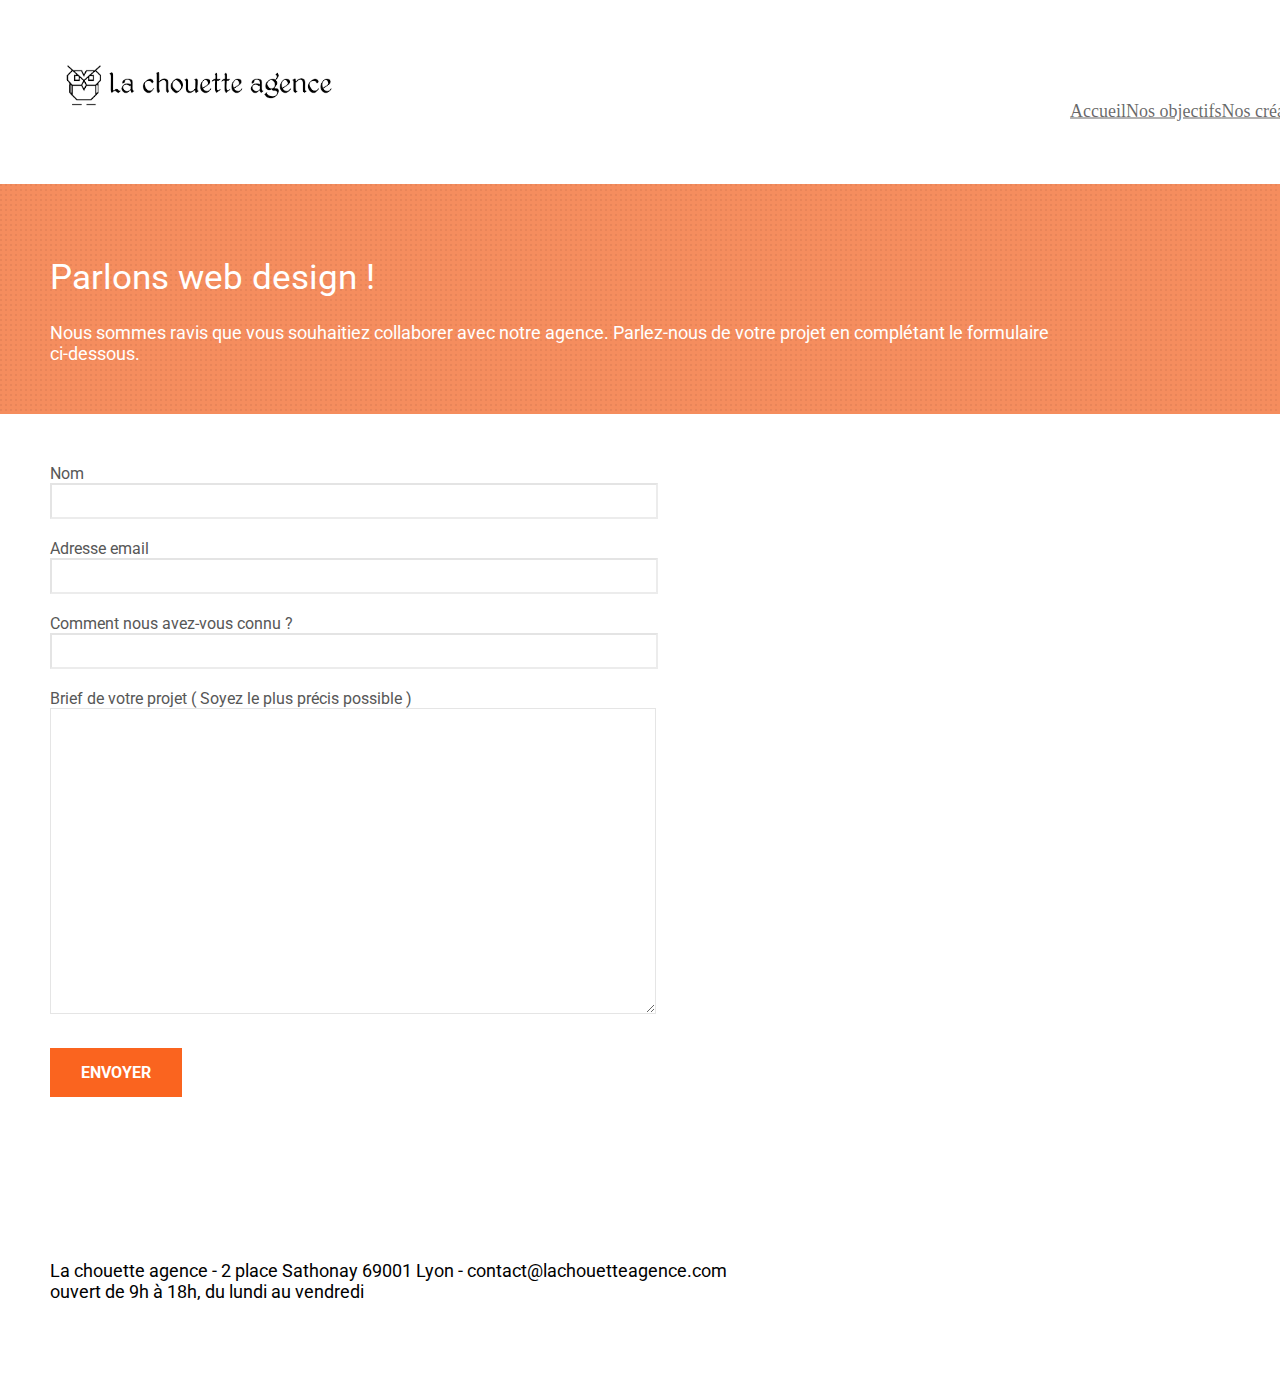
==== commit 7ab2293d: "Modifs barre de navigation" ====
--- a/contact.html
+++ b/contact.html
@@ -88,11 +88,7 @@
                     >Nos créations</a
                   >
                 </li>
-                <li>
-                  <a href="#articles" title="Nos articles" class="hover-nav"
-                    >Articles/Actualités</a
-                  >
-                </li>
+
                 <li>
                   <a
                     href="contact.html"
@@ -117,13 +113,6 @@
         <div class="container bloc-lg">
           <div class="row">
             <div class="col-sm-12">
-              <img
-                loading="lazy"
-                src="img/logo.webp"
-                class="center-block image-resize-mode"
-                width="100"
-                alt="Logo de La Chouette Agence, expert du webdesign à Lyon"
-              />
               <h1 class="text-center hero-bloc-text tc-white">
                 Parlons web design !
               </h1>
@@ -183,7 +172,8 @@
                   ></textarea>
                 </div>
                 <button
-                  class="bloc-button btn btn-lg btn-block cta-hero btn-atomic-tangerine"
+                  class="bloc-button btn btn-lg btn-block cta-hero"
+                  id="couleur_btn"
                   type="submit"
                 >
                   Envoyer
--- a/style.css
+++ b/style.css
@@ -15,11 +15,7 @@
   height: 250px;
   margin: auto;
 }
-/*
-#actualites {
-  padding: 50px 350px;
-}
-*/
+
 #actualites h2 {
   text-align: center;
   padding-bottom: 40px;
@@ -396,8 +392,11 @@
 .nav > li {
   float: left;
   margin-top: 4px;
-  font-size: 16px;
-}
+  font-size: 18px;
+
+}
+ 
+
 
 .navbar-nav .open .dropdown-menu > li > a {
   text-align: inherit;
@@ -421,6 +420,7 @@
 .navbar-toggle .icon-bar {
   background-color: rgba(0, 0, 0, 0.5);
   width: 26px;
+  
 }
 
 .nav-invert .navbar .nav {
@@ -547,11 +547,14 @@
 
 .icon-md {
   font-size: 30px !important;
+  
 }
 
 .icon-lg {
   font-size: 60px !important;
-}
+  transform: scale(1);
+}
+
 
 .sm-shadow {
   text-shadow: 0 1px 2px rgba(0, 0, 0, 0.3);
@@ -875,6 +878,7 @@
   font-size: 35px;
 }
 
+
 .btn-atomic-tangerine {
   color: #ffffff !important;
   border: 3px solid #333333 !important;
@@ -884,6 +888,22 @@
 .btn-atomic-tangerine:hover {
   background: #000000 !important;
   color: white !important;
+}
+
+
+#couleur_btn
+{
+  border: 3px solid  rgb(250, 100, 31);
+  background:  rgb(250, 100, 31);
+  transform: scale(1);
+  color: #ffffff;
+}
+
+#couleur_btn:hover
+{
+  transform: scale(1.15);
+  background: rgb(250, 100, 31);
+  
 }
 
 .ltc-white {
@@ -963,6 +983,7 @@
 @media (max-width: 991px) {
   .container {
     width: 100%;
+    
   }
   .b-parallax {
     background-attachment: scroll;
@@ -1022,7 +1043,7 @@
   }
   .navbar .nav {
     padding-top: 0;
-    border-top: 1px solid rgba(0, 0, 0, 0.2);
+    
     float: none !important;
   }
   .navbar.row {
@@ -1037,8 +1058,7 @@
   }
   .nav > li {
     margin-top: 0;
-    border-bottom: 1px solid rgba(0, 0, 0, 0.1);
-    background: rgba(0, 0, 0, 0.05);
+    
     text-align: left;
     padding-left: 15px;
     width: 100%;
@@ -1123,7 +1143,7 @@
     margin-top: 30px;
   }
   form {
-    padding: 5px;
+    padding: 10px;
   }
   .close-lightbox {
     display: inline-block;
@@ -1148,7 +1168,8 @@
 }
 
 @media (max-width: 767px) {
-  .bloc-mob-center-text {
+  .bloc-mob-center-text 
+  {
     text-align: center;
   }
 }
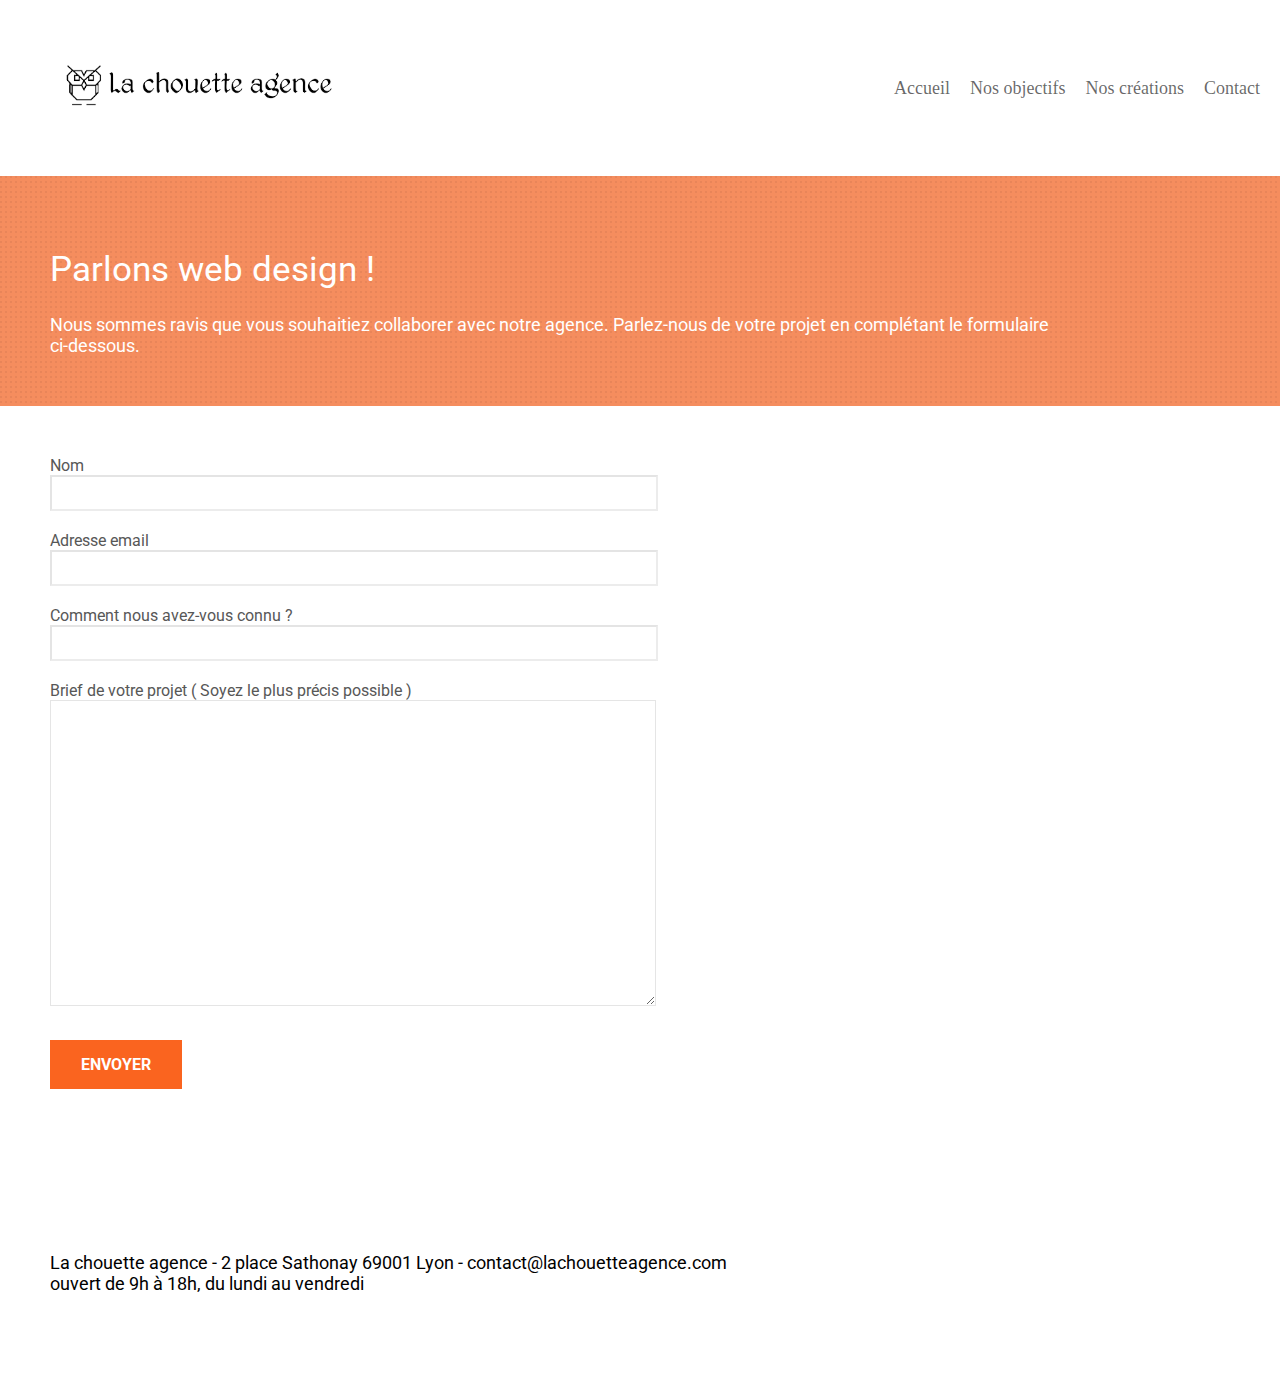
==== commit 47377a2d: "Modifs barre de navigation contact" ====
--- a/contact.html
+++ b/contact.html
@@ -47,28 +47,17 @@
                   alt="Logo de La chouette agence, entreprise expert du web design"
                   height="50"
               /></a>
-
-              <!--
-                <button
-                  id="nav-toggle"
-                  type="button"
-                  class="ui-navbar-toggle navbar-toggle"
-                  data-toggle="collapse"
-                  data-target=".navbar-1"
-                >
-                  <span class="sr-only">Toggle navigation</span
-                  ><span class="icon-bar"></span><span class="icon-bar"></span
-                  ><span class="icon-bar"></span>
-                </button>
-              -->
             </div>
 
             <!--      barre de navigation    -->
 
             <div class="collapse navbar-collapse navbar-1 special-dropdown-nav">
-              <ul class="site-navigation nav navbar-nav">
-                <li>
-                  <a href="index.html" title="Accueil" class="hover-nav"
+              <ul class="site-navigation nav navbar-nav" id="position">
+                <li>
+                  <a
+                    href="index.html"
+                    title="Accueil"
+                    class="hover-nav nav_item"
                     >Accueil</a
                   >
                 </li>
@@ -76,7 +65,7 @@
                   <a
                     href="#bloc-2-services"
                     title="Nos objectifs"
-                    class="hover-nav"
+                    class="hover-nav nav_item"
                     >Nos objectifs</a
                   >
                 </li>
@@ -84,7 +73,7 @@
                   <a
                     href="#bloc-4-portfolio"
                     title="Nos créations"
-                    class="hover-nav"
+                    class="hover-nav nav_item"
                     >Nos créations</a
                   >
                 </li>
@@ -93,7 +82,7 @@
                   <a
                     href="contact.html"
                     title="Formulaire de contact"
-                    class="hover-nav"
+                    class="hover-nav nav_item"
                     >Contact</a
                   >
                 </li>
--- a/style.css
+++ b/style.css
@@ -36,14 +36,13 @@
 
 a,
 button {
-  transition: all 0.3s ease-in-out;
+ 
   outline: none !important;
-  transform: scale(1);
+ 
 }
 
 a:hover {
-  cursor: pointer;
-  transform: scale(1.15);
+  cursor: pointer; 
 }
 
 
@@ -297,7 +296,15 @@
 .l-bloc h6 a,
 .l-bloc p a {
   color: rgba(0, 0, 0, 0.6);
-}
+  text-decoration: none;
+}
+
+.nav_item
+{
+  padding-right: 20px;
+}
+
+
 
 .d-bloc .panel .a-btn:hover,
 .l-bloc .a-btn:hover,
@@ -365,8 +372,8 @@
   font-size: 25px;
   font-weight: normal;
   font-weight: 600;
-  line-height: 44px;
-}
+}
+
 
 .navbar-brand img {
   max-height: 200px;
@@ -381,13 +388,14 @@
 .nav-center .navbar-brand img {
   margin: 0;
 }
-
+/*
 .navbar .nav {
   padding-top: 2px;
   margin-right: -16px;
   float: right;
   z-index: 1;
 }
+*/
 
 .nav > li {
   float: left;
@@ -434,12 +442,18 @@
   z-index: 2;
 }
 
+#position
+{
+  margin-right: 80px;
+}
+
 @media (min-width: 768px) {
   .site-navigation {
     position: absolute;
-    top: 50%;
+    top: 40%;
     right: 20px;
-    transform: translate(0, -50%);
+    margin-right: 60px; 
+    transform: translate(0,-50%);
     -webkit-transform: translateY(-50%);
   }
   .nav > li .dropdown-menu a,
@@ -519,6 +533,7 @@
   margin: 0 5px 5px 0;
 }
 
+
 .btn.pull-right {
   margin: 0 0 5px 5px;
 }
@@ -527,7 +542,7 @@
 .btn-d:hover,
 .btn-d:focus {
   color: white;
-  background: rgba(0, 0, 0, 0.3);
+  background: rgb(250, 100, 31);
 }
 
 button {
@@ -881,12 +896,13 @@
 
 .btn-atomic-tangerine {
   color: #ffffff !important;
-  border: 3px solid #333333 !important;
+  
   background:#333333;
 }
 
 .btn-atomic-tangerine:hover {
-  background: #000000 !important;
+  background: rgb(250, 100, 31) !important;
+  
   color: white !important;
 }
 
@@ -902,8 +918,7 @@
 #couleur_btn:hover
 {
   transform: scale(1.15);
-  background: rgb(250, 100, 31);
-  
+  background: rgb(250, 100, 31); 
 }
 
 .ltc-white {
@@ -1089,6 +1104,7 @@
   }
   .navbar-collapse {
     padding: 0;
+    
     overflow-x: hidden;
     -webkit-box-shadow: none;
     box-shadow: none;
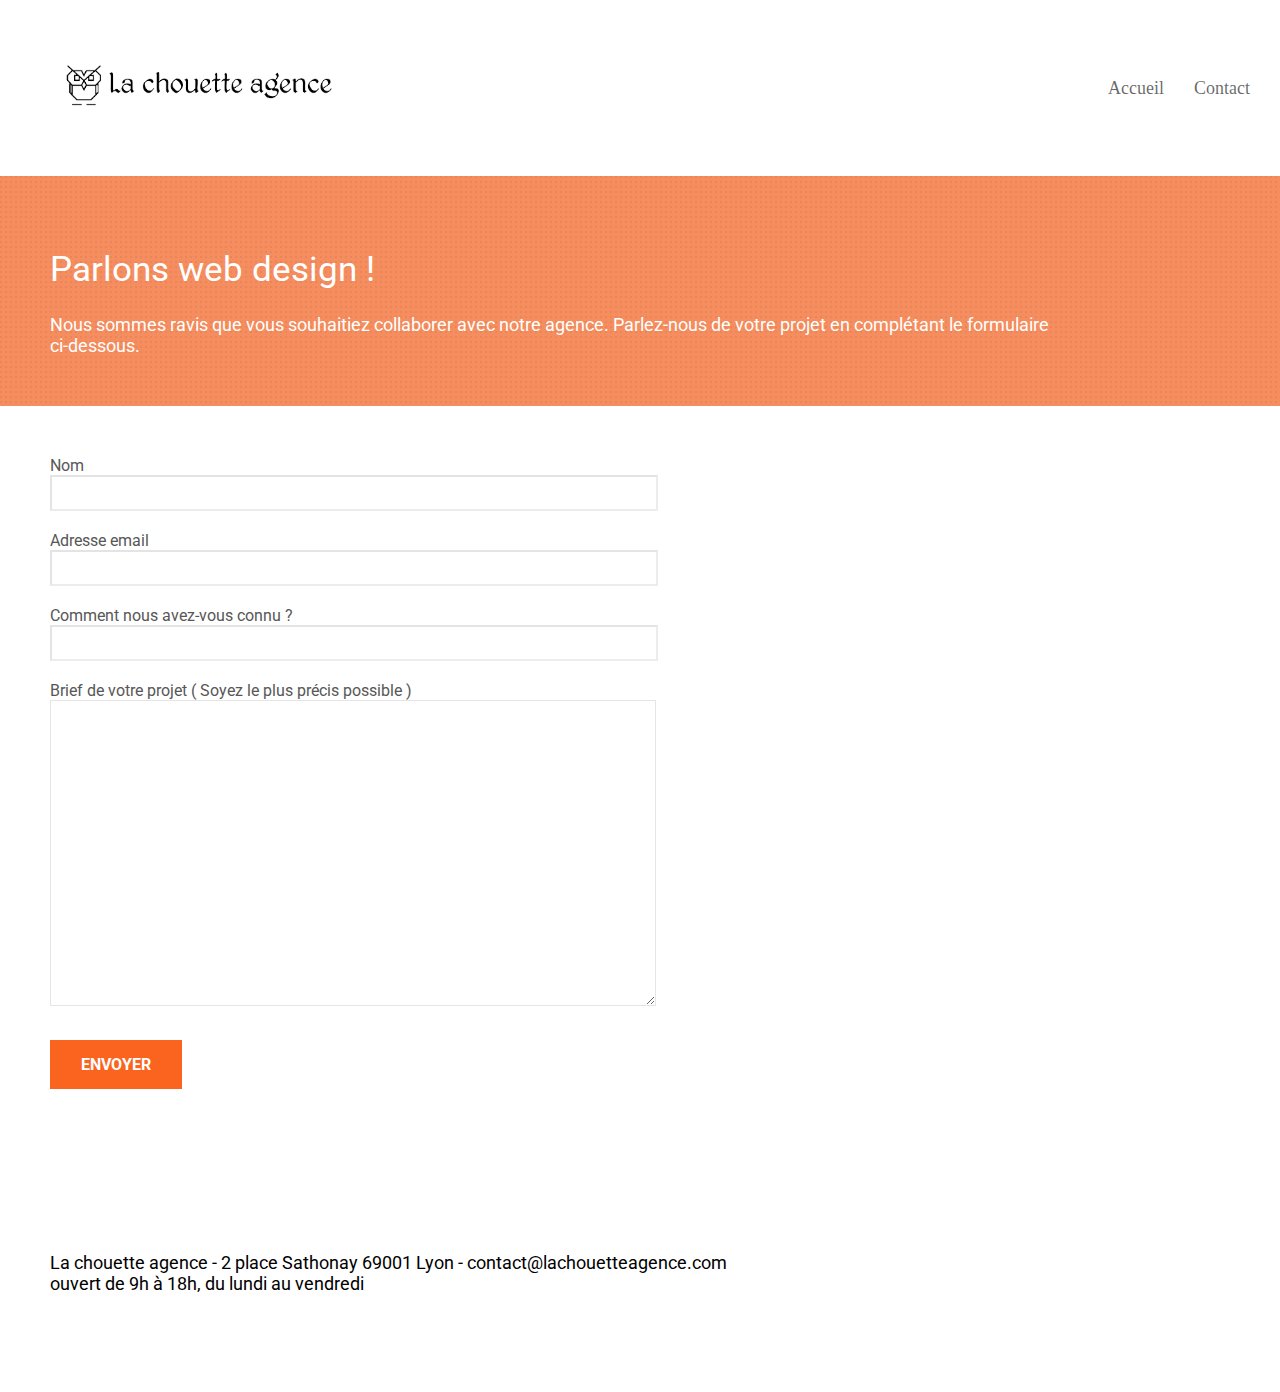
==== commit fca041c8: "Modifs responsive" ====
--- a/contact.html
+++ b/contact.html
@@ -59,22 +59,6 @@
                     title="Accueil"
                     class="hover-nav nav_item"
                     >Accueil</a
-                  >
-                </li>
-                <li>
-                  <a
-                    href="#bloc-2-services"
-                    title="Nos objectifs"
-                    class="hover-nav nav_item"
-                    >Nos objectifs</a
-                  >
-                </li>
-                <li>
-                  <a
-                    href="#bloc-4-portfolio"
-                    title="Nos créations"
-                    class="hover-nav nav_item"
-                    >Nos créations</a
                   >
                 </li>
 
--- a/style.css
+++ b/style.css
@@ -1,3 +1,5 @@
+
+
 /* police personnalisée */
 @import url("https://fonts.googleapis.com/css2?family=Roboto:ital,wght@0,400;1,100;1,400&family=Shrikhand&display=swap");
 
@@ -301,7 +303,7 @@
 
 .nav_item
 {
-  padding-right: 20px;
+  padding-right: 30px;
 }
 
 
@@ -447,7 +449,7 @@
   margin-right: 80px;
 }
 
-@media (min-width: 768px) {
+@media (min-width: 962px) {
   .site-navigation {
     position: absolute;
     top: 40%;
@@ -1103,7 +1105,7 @@
     right: -1px;
   }
   .navbar-collapse {
-    padding: 0;
+    padding-left: 20px;
     
     overflow-x: hidden;
     -webkit-box-shadow: none;
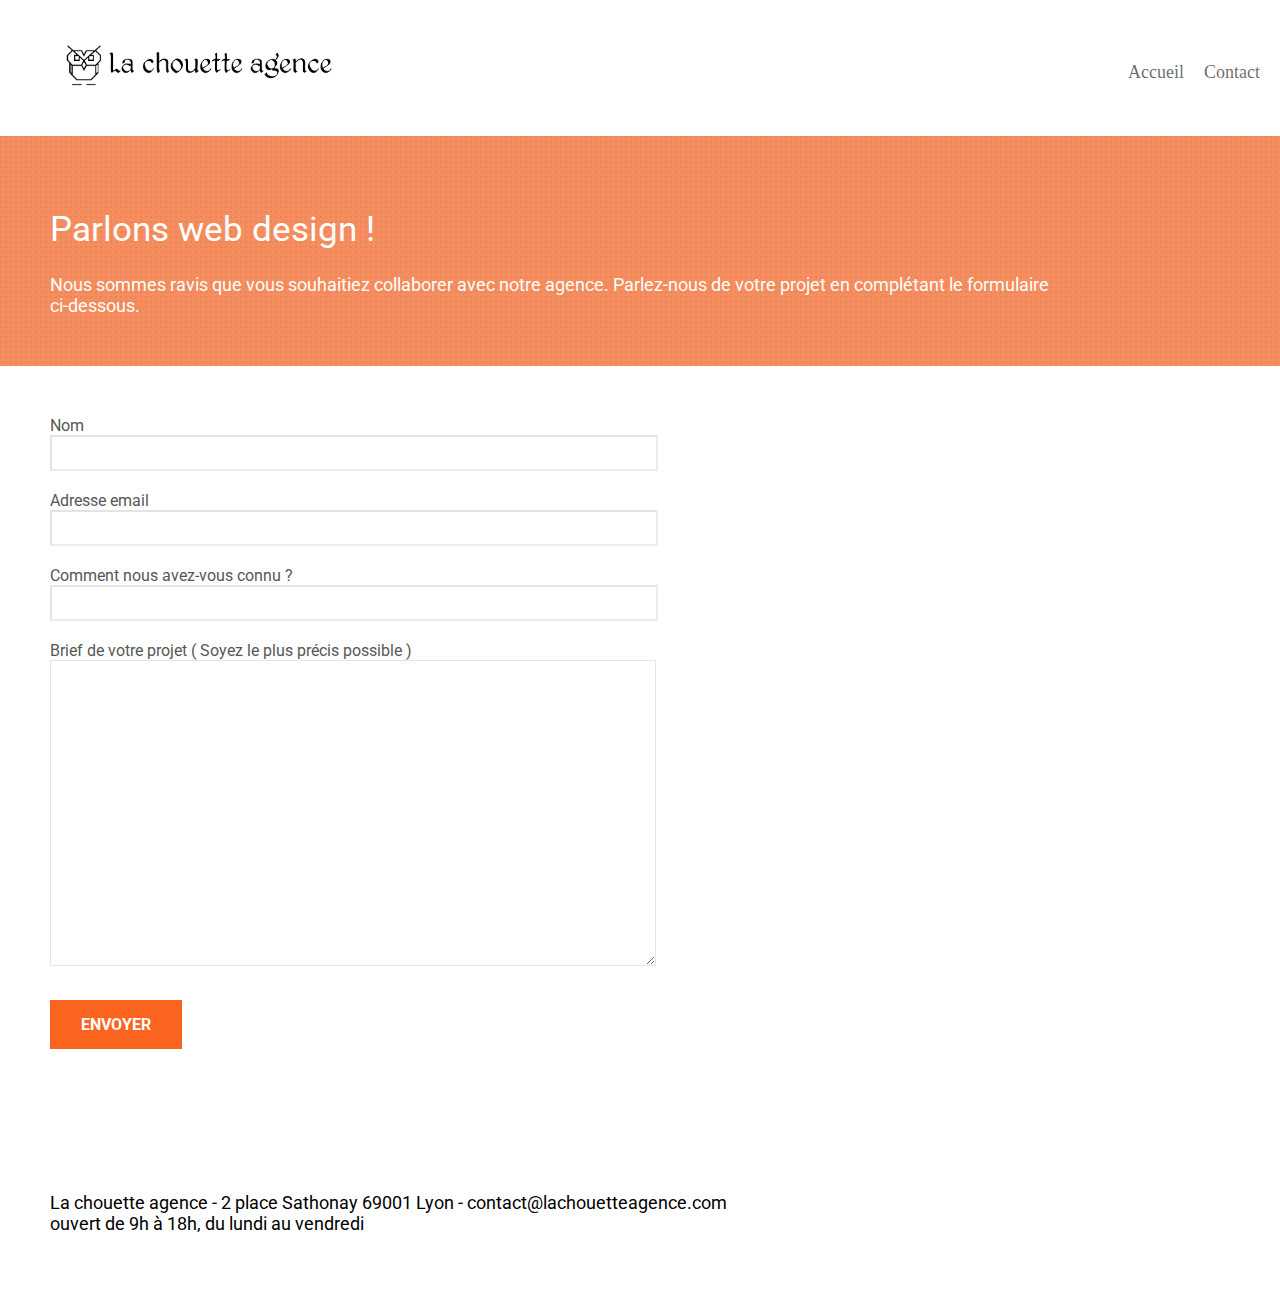
==== commit 079529cc: "Modifs" ====
--- a/contact.html
+++ b/contact.html
@@ -108,8 +108,8 @@
               <form
                 id="form_1"
                 novalidate
-                success-msg="Your message has been sent."
-                fail-msg="Sorry it seems that our mail server is not responding, Sorry for the inconvenience!"
+                data-success-msg="Your message has been sent."
+                data-fail-msg="Sorry it seems that our mail server is not responding, Sorry for the inconvenience!"
               >
                 <div class="form-group">
                   <label> Nom </label><br />
--- a/style.css
+++ b/style.css
@@ -1,92 +1,71 @@
-
-
-/* police personnalisée */
-@import url("https://fonts.googleapis.com/css2?family=Roboto:ital,wght@0,400;1,100;1,400&family=Shrikhand&display=swap");
-
+@import url(https://fonts.googleapis.com/css2?family=Roboto:ital,wght@0,400;1,100;1,400&family=Shrikhand&display=swap);
 body {
   margin: 0;
   padding: 0;
-  background: white;
+  background: #fff;
   overflow-x: hidden;
   -webkit-font-smoothing: antialiased;
   -moz-osx-font-smoothing: grayscale;
 }
-
 #bloc-4-portfolio img {
   width: 300px;
   height: 250px;
   margin: auto;
 }
-
 #actualites h2 {
   text-align: center;
   padding-bottom: 40px;
   padding-top: 40px;
 }
-
 #actualites {
   padding-bottom: 100px;
   font-size: 20px;
   text-align: center;
 }
-
 .image-resize-mode {
   display: block;
   margin-left: auto;
   margin-right: auto;
 }
-
 a,
 button {
- 
   outline: none !important;
- 
-}
-
+}
 a:hover {
-  cursor: pointer; 
-}
-
-
-
+  cursor: pointer;
+}
 #page-loading-blocs-notifaction {
   position: fixed;
   top: 0;
   bottom: 0;
   width: 100%;
   z-index: 100000;
-  background: #ffffff url("img/pageload-spinner.gif") no-repeat center center;
-}
-
+  background: #fff url(/pageloadimg-spinner.gif) no-repeat center center;
+}
 .bloc {
   width: 100%;
   clear: both;
   background: 50% 50% no-repeat;
-  padding: 0px 50px;
+  padding: 0 50px;
   -webkit-background-size: cover;
   -moz-background-size: cover;
   -o-background-size: cover;
   background-size: cover;
   position: relative;
 }
-
 .bloc .container {
   padding-left: 0;
   padding-right: 0;
 }
-
 .bloc-lg {
   padding: 50px 50px;
 }
-
 .bloc-md {
   padding: 50px;
 }
-
 .bloc-sm {
-  padding: 60px 50px;
-}
-
+  padding: 40px 50px;
+}
 .bg-center,
 .bg-l-edge,
 .bg-r-edge,
@@ -102,42 +81,32 @@
   -o-background-size: auto !important;
   background-size: auto !important;
 }
-
 .bg-repeat {
   background: repeat;
 }
-
 .bg-t-edge {
   background: top no-repeat;
 }
-
 .bloc-bg-texture::before {
   content: "";
   background-size: 2px 2px;
-
   top: 0;
   bottom: 0;
   left: 0;
   right: 0;
 }
-
 .texture-paper::before {
- 
   background-size: 280px 280px;
 }
-
 .b-parallax {
   background-attachment: fixed;
 }
-
 .d-bloc {
-  background-color:  rgb(250, 100, 31);
-}
-
+  background-color: rgb(250, 100, 31);
+}
 .d-bloc button:hover {
   color: rgba(255, 255, 255, 0.9);
 }
-
 .d-bloc .icon-round,
 .d-bloc .icon-square,
 .d-bloc .icon-rounded,
@@ -145,11 +114,9 @@
 .d-bloc .icon-semi-rounded-b {
   border-color: rgba(255, 255, 255, 0.9);
 }
-
 .d-bloc .divider-h span {
-  border-color: #333333;
-}
-
+  border-color: #333;
+}
 .d-bloc .a-btn,
 .d-bloc .navbar a,
 .d-bloc .navbar-brand,
@@ -165,9 +132,7 @@
 .d-bloc h6 a,
 .d-bloc p a {
   color: #575757;
-  
-}
-
+}
 .d-bloc .a-btn:hover,
 .d-bloc .navbar a:hover,
 .d-bloc .navbar-brand:hover,
@@ -185,90 +150,71 @@
   color: rgb(250, 100, 31);
   transform: scale(1.2);
 }
-
 .d-bloc .navbar-toggle .icon-bar {
   background: rgba(255, 255, 255, 1);
 }
-
 .d-bloc .btn-wire,
 .d-bloc .btn-wire:hover {
   color: rgba(255, 255, 255, 1);
   border-color: rgba(255, 255, 255, 1);
 }
-
 .d-bloc .panel {
   color: rgba(0, 0, 0, 0.5);
 }
-
 .d-bloc .panel button:hover {
   color: rgba(0, 0, 0, 0.7);
 }
-
 .d-bloc .panel icon {
   border-color: rgba(0, 0, 0, 0.7);
 }
-
 .d-bloc .panel .divider-h span {
   border-color: rgba(0, 0, 0, 0.1);
 }
-
 .d-bloc .panel .a-btn {
   color: rgba(0, 0, 0, 0.6);
 }
-
 .d-bloc .panel .a-btn:hover {
   color: rgba(0, 0, 0, 1);
 }
-
 .d-bloc .panel .btn-wire,
 .d-bloc .panel .btn-wire:hover {
   color: rgba(0, 0, 0, 0.7);
   border-color: rgba(0, 0, 0, 0.3);
 }
-
 .d-bloc .panel,
 .l-bloc {
   color: rgba(0, 0, 0, 0);
 }
-
 .col-sm-6 p {
   text-align: center;
   padding-top: 10px;
 }
-
 #form_1 {
   padding-bottom: 30px;
 }
-
 .form-group {
   padding-bottom: 20px;
 }
-
 .form-control {
   width: 60%;
   height: 30px;
 }
-
 @media screen and (max-width: 768px) {
   .form-control {
     width: 90%;
   }
-  #message{
+  #message {
     width: 90%;
   }
 }
-
 .d-bloc .panel button:hover,
 .l-bloc button:hover {
   color: rgba(0, 0, 0, 0.7);
   cursor: pointer;
 }
-
 #message {
-  
   height: 300px;
 }
-
 .l-bloc .icon-round,
 .l-bloc .icon-square,
 .l-bloc .icon-rounded,
@@ -276,12 +222,10 @@
 .l-bloc .icon-semi-rounded-b {
   border-color: rgba(0, 0, 0, 0.7);
 }
-
 .d-bloc .panel .divider-h span,
 .l-bloc .divider-h span {
   border-color: rgba(0, 0, 0, 0.1);
 }
-
 .d-bloc .panel .a-btn,
 .l-bloc .a-btn,
 .l-bloc .navbar a,
@@ -299,15 +243,8 @@
 .l-bloc p a {
   color: rgba(0, 0, 0, 0.6);
   text-decoration: none;
-}
-
-.nav_item
-{
-  padding-right: 30px;
-}
-
-
-
+  padding-right: 20px;
+}
 .d-bloc .panel .a-btn:hover,
 .l-bloc .a-btn:hover,
 .l-bloc .navbar a:hover,
@@ -323,14 +260,12 @@
 .l-bloc h5 a:hover,
 .l-bloc h6 a:hover,
 .l-bloc p a:hover {
-  color:  rgb(250, 100, 31);
+  color: rgb(250, 100, 31);
   text-decoration: underline;
 }
-
 .l-bloc .navbar-toggle .icon-bar {
   color: rgba(0, 0, 0, 0.6);
 }
-
 .d-bloc .panel .btn-wire,
 .d-bloc .panel .btn-wire:hover,
 .l-bloc .btn-wire,
@@ -338,124 +273,89 @@
   color: rgba(0, 0, 0, 0.7);
   border-color: rgba(0, 0, 0, 0.3);
 }
-
 .voffset {
   margin-top: 30px;
 }
-
 .voffset-lg {
   margin-top: 80px;
 }
-
 .row-no-gutters {
   margin-right: 0;
   margin-left: 0;
 }
-
 .row.row-no-gutters > [class^="col-"],
 .row.row-no-gutters > [class*=" col-"] {
   padding-right: 0;
   padding-left: 0;
 }
-
 #bloc-1-hero h1 {
   font-size: 32px;
   padding-bottom: 20px;
 }
-
 .navbar {
   margin-bottom: 0;
   z-index: 1;
 }
-
 .navbar-brand {
   height: auto;
   padding: 3px 15px;
   font-size: 25px;
-  font-weight: normal;
+  font-weight: 400;
   font-weight: 600;
 }
-
-
 .navbar-brand img {
   max-height: 200px;
   margin: 0 5px 0 0;
   display: inline;
 }
-
 .navbar-brand img[src$="svg"] {
   min-width: 100px;
 }
-
 .nav-center .navbar-brand img {
   margin: 0;
 }
-/*
-.navbar .nav {
-  padding-top: 2px;
-  margin-right: -16px;
-  float: right;
-  z-index: 1;
-}
-*/
-
 .nav > li {
   float: left;
   margin-top: 4px;
   font-size: 18px;
-
-}
- 
-
-
+}
 .navbar-nav .open .dropdown-menu > li > a {
   text-align: inherit;
 }
-
 .nav > li a:hover,
 .nav > li a:focus {
   background: transparent;
-  
-}
-
+}
 .navbar-toggle {
   margin: 10px 10px 0 0;
-  border: 0px;
-}
-
+  border: 0;
+}
 .navbar-toggle:hover {
   background: transparent !important;
 }
-
 .navbar-toggle .icon-bar {
   background-color: rgba(0, 0, 0, 0.5);
   width: 26px;
-  
-}
-
+}
 .nav-invert .navbar .nav {
   float: left;
 }
-
 .nav-invert .navbar-header,
 .nav-invert .navbar-brand {
   float: right;
   position: relative;
   z-index: 2;
 }
-
-#position
-{
+#position {
   margin-right: 80px;
 }
-
 @media (min-width: 962px) {
   .site-navigation {
     position: absolute;
     top: 40%;
     right: 20px;
-    margin-right: 60px; 
-    transform: translate(0,-50%);
+    margin-right: 60px;
+    transform: translate(0, -50%);
     -webkit-transform: translateY(-50%);
   }
   .nav > li .dropdown-menu a,
@@ -480,7 +380,7 @@
     position: relative;
     width: 100%;
     right: 0;
-    margin-right: 0px;
+    margin-right: 0;
     margin-top: 20px;
   }
   .nav-center.mini-nav .navbar-toggle {
@@ -488,22 +388,18 @@
     margin: 10px auto 0;
   }
 }
-
 .nav > li > .dropdown a {
   background: none !important;
   display: block;
   padding: 14px 15px;
 }
-
 nav .caret {
   margin: 0 5px;
 }
-
 .dropdown-menu .dropdown-menu {
   top: -8px;
   left: 100%;
 }
-
 .dropdown-menu .dropmenu-flow-right {
   top: 100%;
   left: 0;
@@ -511,95 +407,73 @@
   border-top-left-radius: 0;
   border-top-right-radius: 0;
 }
-
 .dropdown-menu .dropdown span {
-  border: 4px solid black;
+  border: 4px solid #000;
   border-top-color: transparent;
   border-right-color: transparent;
   border-bottom-color: transparent;
   margin: 6px -5px 0 0 !important;
   float: right;
 }
-
 .mg-md {
   margin-top: 10px;
-  margin-bottom: 20px;
-}
-
+  margin-bottom: 0px;
+}
 .mg-lg {
   margin-top: 10px;
   margin-bottom: 40px;
 }
-
 .btn {
   margin: 0 5px 5px 0;
 }
-
-
 .btn.pull-right {
   margin: 0 0 5px 5px;
 }
-
 .btn-d,
 .btn-d:hover,
 .btn-d:focus {
-  color: white;
+  color: #fff;
   background: rgb(250, 100, 31);
 }
-
 button {
   outline: none !important;
 }
-
 .btn-rd {
   border-radius: 40px;
 }
-
 .btn-clean {
   border: 1px solid rgba(0, 0, 0, 0.08);
   border-bottom-color: rgba(0, 0, 0, 0.1);
   text-shadow: 0 1px 0 rgba(0, 0, 1, 0.1);
-  
-}
-
+}
 .icon-md {
   font-size: 30px !important;
-  
-}
-
+}
 .icon-lg {
   font-size: 60px !important;
   transform: scale(1);
 }
-
-
 .sm-shadow {
   text-shadow: 0 1px 2px rgba(0, 0, 0, 0.3);
 }
-
 .panel-sq,
 .panel-sq .panel-heading,
 .panel-sq .panel-footer {
   border-radius: 0;
 }
-
 .panel-rd {
   border-radius: 30px;
 }
-
 .panel-rd .panel-heading {
   border-radius: 29px 29px 0 0;
 }
-
 .panel-rd .panel-footer {
   border-radius: 0 0 29px 29px;
 }
-
 .form-control {
   border-color: rgba(0, 0, 0, 0.1);
   box-shadow: none;
 }
-
 .scrollToTop {
   width: 40px;
   height: 40px;
@@ -610,22 +484,18 @@
   z-index: 500;
   transition: all 0.3s ease-in-out;
 }
-
 .scrollToTop span {
   margin-top: 6px;
 }
-
 .showScrollTop {
   font-size: 14px;
   opacity: 1;
 }
-
 a[data-lightbox] {
   position: relative;
   display: block;
   text-align: center;
 }
-
 a[data-lightbox]:hover::before {
   content: "+";
   font-family: "HelveticaNeue-Light", "Helvetica Neue Light", "Helvetica Neue",
@@ -636,7 +506,7 @@
   margin-left: -25px;
   border-radius: 50%;
   background: rgba(0, 0, 0, 0.6);
-  color: white;
+  color: #fff;
   font-weight: 100;
   z-index: 1;
   position: absolute;
@@ -644,41 +514,35 @@
   transform: translateY(-50%);
   -webkit-transform: translateY(-50%);
 }
-
 a[data-lightbox]:hover img {
   opacity: 0.6;
   -webkit-animation-fill-mode: none;
   animation-fill-mode: none;
 }
-
 #lightbox-modal {
   display: flex;
   align-items: center;
 }
-
 #lightbox-modal .modal-dialog {
   width: 90%;
   max-width: 900px;
   margin: 0 auto 0;
 }
-
 #lightbox-modal .modal-dialog img {
   max-height: 90vh;
   margin: 0 auto;
 }
-
 .lightbox-caption {
   padding: 20px;
-  color: white;
+  color: #fff;
   background: rgba(0, 0, 0, 0.5);
   position: absolute;
   left: 15px;
   right: 15px;
   bottom: 5px;
 }
-
 .close-lightbox {
-  color: white;
+  color: #fff;
   font-size: 30px;
   position: absolute;
   top: 20px;
@@ -690,14 +554,12 @@
   padding: 0 9px 5px;
   opacity: 0.3;
 }
-
 .close-lightbox:hover,
 .next-lightbox:hover,
 .prev-lightbox:hover {
   opacity: 1;
-  color: white;
-}
-
+  color: #fff;
+}
 .next-lightbox,
 .prev-lightbox {
   font-size: 20px;
@@ -709,27 +571,22 @@
   z-index: 1;
   opacity: 0.4;
 }
-
 .next-lightbox {
   padding: 6px 8px 1px 13px;
   right: 25px;
 }
-
 .prev-lightbox {
   padding: 6px 13px 1px 10px;
   left: 25px;
 }
-
 .snapshot-lb .modal-body {
   padding-bottom: 45px;
 }
-
 .snapshot-lb .lightbox-caption {
   padding: 0;
   color: rgba(0, 0, 0, 0.5);
   background: none;
 }
-
 h1,
 h2,
 h3,
@@ -743,51 +600,22 @@
   font-weight: 400;
   color: #575757 !important;
 }
-
-
 h2 {
   font-size: 25px;
 }
 h2 span {
   padding-bottom: 5px;
-  border-bottom: 5px solid  rgb(250, 100, 31);
-}
-
+  border-bottom: 5px solid rgb(250, 100, 31);
+}
 .container {
   max-width: 1000px;
 }
-
-#animation {
-  animation: 2s slide forwards;
-  animation-delay: 1s;
-  opacity: 0;
-  transform: scale(1);
-}
-
-@keyframes slide {
-  0% {
-    -webkit-transform: translateY(20%);
-    transform: translateY(20%);
-    opacity: 0;
-  }
-  100% {
-    -webkit-transform: translateY(0);
-    transform: translateY(0);
-    transform: scale(1.15);
-    opacity: 1;
-  }
-}
-
-
-
 .hero-bloc-text {
   font-size: 38px;
 }
-
 .hero-bloc-text-sub {
   font-size: 36px;
 }
-
 .statement-bloc-text {
   line-height: 26px;
   font-style: italic;
@@ -800,11 +628,9 @@
 .col-sm-12 p {
   font-size: 18px;
 }
-
 .tight-width-whitespace {
   margin: auto auto;
 }
-
 .cta-hero {
   margin-top: 10px;
   color: #ffffff !important;
@@ -813,155 +639,118 @@
   font-size: 16px;
   font-weight: 700;
 }
-
 .social {
   max-width: 400px;
   margin: auto auto;
 }
-
 h2 {
   font-size: 22px;
   line-height: 1.4em;
-  font-weight: bold;
-}
-
+  font-weight: 700;
+}
 h3 {
   font-size: 20px;
   text-transform: uppercase;
-  font-weight: bold;
+  font-weight: 700;
   color: #333333 !important;
 }
-
 .med-width-whitespace {
   max-width: 800px;
   margin: auto auto;
-  box-shadow: 0px 0px 0px #000000;
-}
-
+  box-shadow: 0 0 0 #000;
+}
 h1,
 h4 {
   color: #333333 !important;
 }
-
 .icons {
   margin-bottom: 14px;
   margin-top: 24px;
 }
-
 .white {
- color:black !important;
+  color: black !important;
   padding-bottom: 20px;
 }
-
 .portfolio-thumb {
   margin-bottom: 24px;
 }
-
 .portfolio-row {
   margin-bottom: 44px;
   margin-top: 50px;
 }
-
 .avatar {
-  box-shadow: 0px 4px 9px rgba(0, 0, 0, 0.3);
-}
-
+  box-shadow: 0 4px 9px rgba(0, 0, 0, 0.3);
+}
 .black-background {
   background-color: #858282;
-  
   padding: 40px 40px;
   text-align: justify;
 }
-
 .bold-link {
   font-weight: 900;
   text-decoration: underline !important;
 }
-
 .bgc-white {
-  background-color: #ffffff;
-}
-
+  background-color: #fff;
+}
 .bgc-dark-slate-blue {
-  background-color: #364577;
-}
-
+  background-color: #364577;  
+}
 .bgc-atomic-tangerine {
-  background-color: #ffffff;
-}
-
+  background-color: #fff;
+}
 .tc-white {
   color: white !important;
   font-size: 35px;
 }
-
-
 .btn-atomic-tangerine {
   color: #ffffff !important;
-  
-  background:#333333;
-}
-
+  background: #333;
+}
 .btn-atomic-tangerine:hover {
   background: rgb(250, 100, 31) !important;
-  
   color: white !important;
 }
-
-
-#couleur_btn
-{
-  border: 3px solid  rgb(250, 100, 31);
-  background:  rgb(250, 100, 31);
+#couleur_btn {
+  border: 3px solid rgb(250, 100, 31);
+  background: rgb(250, 100, 31);
   transform: scale(1);
-  color: #ffffff;
-}
-
-#couleur_btn:hover
-{
+  color: #fff;
+}
+#couleur_btn:hover {
   transform: scale(1.15);
-  background: rgb(250, 100, 31); 
-}
-
+  background: rgb(250, 100, 31);
+}
 .ltc-white {
   color: white !important;
   font-size: 20px;
 }
-
 .ltc-white:hover {
   color: rgb(250, 100, 31) !important;
 }
-
 .ltc-atomic-tangerine {
   color: #333333 !important;
 }
-
 .ltc-atomic-tangerine:hover {
   color: rgb(250, 100, 31) !important;
 }
-
 .icon-dark-slate-blue {
   color: #364577 !important;
   border-color: #364577 !important;
 }
-
 .bg-dots-bg {
-  background-image: url("img/dots-bg.png");
+  background-image: url(img/dots-bg.webp);
   background-color: rgb(245, 141, 94);
 }
-
 .bg-lines-h2-bg {
-  background-image: url("img/lines-h2-bg.png");
-}
-
+  background-image: url(img/lines-h2-bg.webp);
+}
 .bg-banniere {
-  background-image: url("img/la-chouette-agence-banniere.webp");
-}
-
+  background-image: url(img/la-chouette-agence-banniere.webp);
+}
 .bg-presentation {
-  background-image: url("img/image-de-presentation.webp");
-}
-
+  background-image: url(img/image-de-presentation.webp);
+}
 @media (max-width: 1024px) {
   .bloc {
     padding-left: 20px;
@@ -975,7 +764,6 @@
     padding-right: 0;
   }
 }
-
 @media (max-width: 992px) and (min-width: 768px) {
   .navbar .nav {
     max-width: 80%;
@@ -984,23 +772,19 @@
     max-width: 100%;
   }
 }
-
-@media only screen and (min-device-width: 768px) and (max-device-width: 1024px) and (orientation: landscape) {
+@media only screen and (min-width: 768px) and (max-width: 1024px) and (orientation: landscape) {
   .b-parallax {
     background-attachment: scroll;
   }
 }
-
-@media only screen and (min-device-width: 1024px) and (max-device-width: 1366px) and (-webkit-min-device-pixel-ratio: 1.5) {
+@media only screen and (min-width: 1024px) and (max-width: 1366px) and (-webkit-min-pixel-ratio: 1.5) {
   .b-parallax {
     background-attachment: scroll;
   }
 }
-
 @media (max-width: 991px) {
   .container {
     width: 100%;
-    
   }
   .b-parallax {
     background-attachment: scroll;
@@ -1026,168 +810,160 @@
     padding-right: constant(safe-area-inset-right);
   }
 }
-
 @media (max-width: 767px) {
-  
-.tight-width-whitespace{
-margin:0px;
-}
-
-@media (max-width: 767px) {
-.black-background{
-  padding: 0px;
-  
-}
-
-@media (max-width: 767px) {
-  .page-container {
-    overflow-x: hidden;
-    position: relative;
-  }
-  h1,
-  h2,
-  h3,
-  h4,
-  h5,
-  h6,
-  p,
-  #disqus_thread {
-    padding-left: 30px !important;
-    padding-right: 30px !important;
-  }
-  .b-parallax {
-    background-attachment: scroll;
-  }
-  .navbar .nav {
-    padding-top: 0;
-    
-    float: none !important;
-  }
-  .navbar.row {
-    margin-left: 0;
-    margin-right: 0;
-  }
-  .site-navigation {
-    position: inherit;
-    transform: none;
-    -webkit-transform: none;
-    -ms-transform: none;
-  }
-  .nav > li {
-    margin-top: 0;
-    
-    text-align: left;
-    padding-left: 15px;
-    width: 100%;
-  }
-  .nav > li:hover {
-    background: rgba(0, 0, 0, 0.08);
-  }
-  .dropdown .dropdown a .caret {
-    float: none;
-    margin: 5px 0 0 10px !important;
-    border: 4px solid black;
-    border-bottom-color: transparent;
-    border-right-color: transparent;
-    border-left-color: transparent;
-  }
-  #hero-bloc .navbar .nav {
-    background: rgba(0, 0, 0, 0.8);
-  }
-  #hero-bloc .navbar .nav a {
-    color: rgba(255, 255, 255, 0.6);
-  }
-  .hero {
-    padding: 50px 0;
-  }
-  .hero-nav {
-    left: -1px;
-    right: -1px;
-  }
-  .navbar-collapse {
-    padding-left: 20px;
-    
-    overflow-x: hidden;
-    -webkit-box-shadow: none;
-    box-shadow: none;
-  }
-  .navbar-brand img {
-    max-height: 40px;
-    width: auto;
-  }
-  .nav-invert .navbar-header {
-    float: none;
-    width: 100%;
-  }
-  .nav-invert .navbar-toggle {
-    float: left;
-    margin-left: 10px;
-  }
-  .bloc {
-    padding-left: 0;
-    padding-right: 0;
-  }
-  .bloc-xxl,
-  .bloc-xl,
-  .bloc-lg {
-    padding: 40px 0;
-  }
-  .bloc-sm,
-  .bloc-md {
-    padding-left: 0;
-    padding-right: 0;
-  }
-  .bloc-tile-2 .container,
-  .bloc-tile-3 .container,
-  .bloc-tile-4 .container,
-  .bloc-fill-screen .fill-bloc-top-edge,
-  .bloc-fill-screen .fill-bloc-bottom-edge {
-    padding-left: 0;
-    padding-right: 0;
-  }
-  .a-block {
-    padding: 0 10px;
-  }
-  .btn-dwn {
-    display: none;
-  }
-  .voffset {
-    margin-top: 5px;
-  }
-  .voffset-md {
-    margin-top: 20px;
-  }
-  .voffset-lg {
-    margin-top: 30px;
-  }
-  form {
-    padding: 10px;
-  }
-  .close-lightbox {
-    display: inline-block;
-  }
-  .blocsapp-device-iphone5 {
-    background-size: 216px 425px;
-    padding-top: 60px;
-    width: 216px;
-    height: 425px;
-  }
-  .blocsapp-device-iphone5 img {
-    width: 180px;
-    height: 320px;
-  }
-}
-
-@media (max-width: 400px) {
-  .bloc {
-    padding-left: 0;
-    padding-right: 0;
-  }
-}
-
-@media (max-width: 767px) {
-  .bloc-mob-center-text 
-  {
-    text-align: center;
-  }
-}
+  .tight-width-whitespace {
+    margin: 0;
+  }
+  @media (max-width: 767px) {
+    .black-background {
+      padding: 0;
+    }
+    @media (max-width: 767px) {
+      .page-container {
+        overflow-x: hidden;
+        position: relative;
+      }
+      h1,
+      h2,
+      h3,
+      h4,
+      h5,
+      h6,
+      p,
+      #disqus_thread {
+        padding-left: 30px !important;
+        padding-right: 30px !important;
+        padding-bottom: 10px;
+      }
+      .b-parallax {
+        background-attachment: scroll;
+      }
+      .navbar .nav {
+        padding-top: 0;
+        float: none !important;
+      }
+      .navbar.row {
+        margin-left: 0;
+        margin-right: 0;
+      }
+      .site-navigation {
+        position: inherit;
+        transform: none;
+        -webkit-transform: none;
+        -ms-transform: none;
+      }
+      .nav > li {
+        margin-top: 0;
+        text-align: left;
+        padding-left: 15px;
+        width: 100%;
+      }
+      .nav > li:hover {
+        background: rgba(252, 250, 250, 0.08);
+      }
+      .dropdown .dropdown a .caret {
+        float: none;
+        margin: 5px 0 0 10px !important;
+        border: 4px solid #000;
+        border-bottom-color: transparent;
+        border-right-color: transparent;
+        border-left-color: transparent;
+      }
+      #hero-bloc .navbar .nav {
+        background: rgba(0, 0, 0, 0.8);
+      }
+      #hero-bloc .navbar .nav a {
+        color: rgba(255, 255, 255, 0.6);
+      }
+      .hero {
+        padding: 50px 0;
+      }
+      .hero-nav {
+        left: -1px;
+        right: -1px;
+      }
+      .navbar-collapse {
+        padding-left: 20px;
+        overflow-x: hidden;
+        -webkit-box-shadow: none;
+        box-shadow: none;
+      }
+      .navbar-brand img {
+        max-height: 40px;
+        width: auto;
+      }
+      .nav-invert .navbar-header {
+        float: none;
+        width: 100%;
+      }
+      .nav-invert .navbar-toggle {
+        float: left;
+        margin-left: 10px;
+      }
+      .bloc {
+        padding-left: 0;
+        padding-right: 0;
+      }
+      .bloc-xxl,
+      .bloc-xl,
+      .bloc-lg {
+        padding: 20px 0;
+      }
+      .bloc-sm,
+      .bloc-md {
+        padding-left: 0;
+        padding-right: 0;
+      }
+      .bloc-tile-2 .container,
+      .bloc-tile-3 .container,
+      .bloc-tile-4 .container,
+      .bloc-fill-screen .fill-bloc-top-edge,
+      .bloc-fill-screen .fill-bloc-bottom-edge {
+        padding-left: 0;
+        padding-right: 0;
+      }
+      .a-block {
+        padding: 0 10px;
+      }
+      .btn-dwn {
+        display: none;
+      }
+      .voffset {
+        margin-top: 5px;
+      }
+      .voffset-md {
+        margin-top: 20px;
+      }
+      .voffset-lg {
+        margin-top: 30px;
+      }
+      form {
+        padding: 10px;
+      }
+      .close-lightbox {
+        display: inline-block;
+      }
+      .blocsapp-device-iphone5 {
+        background-size: 216px 425px;
+        padding-top: 60px;
+        width: 216px;
+        height: 425px;
+      }
+      .blocsapp-device-iphone5 img {
+        width: 180px;
+        height: 320px;
+      }
+    }
+    @media (max-width: 400px) {
+      .bloc {
+        padding-left: 0;
+        padding-right: 0;
+      }
+    }
+    @media (max-width: 767px) {
+      .bloc-mob-center-text {
+        text-align: center;
+      }
+    }
+  }
+}
